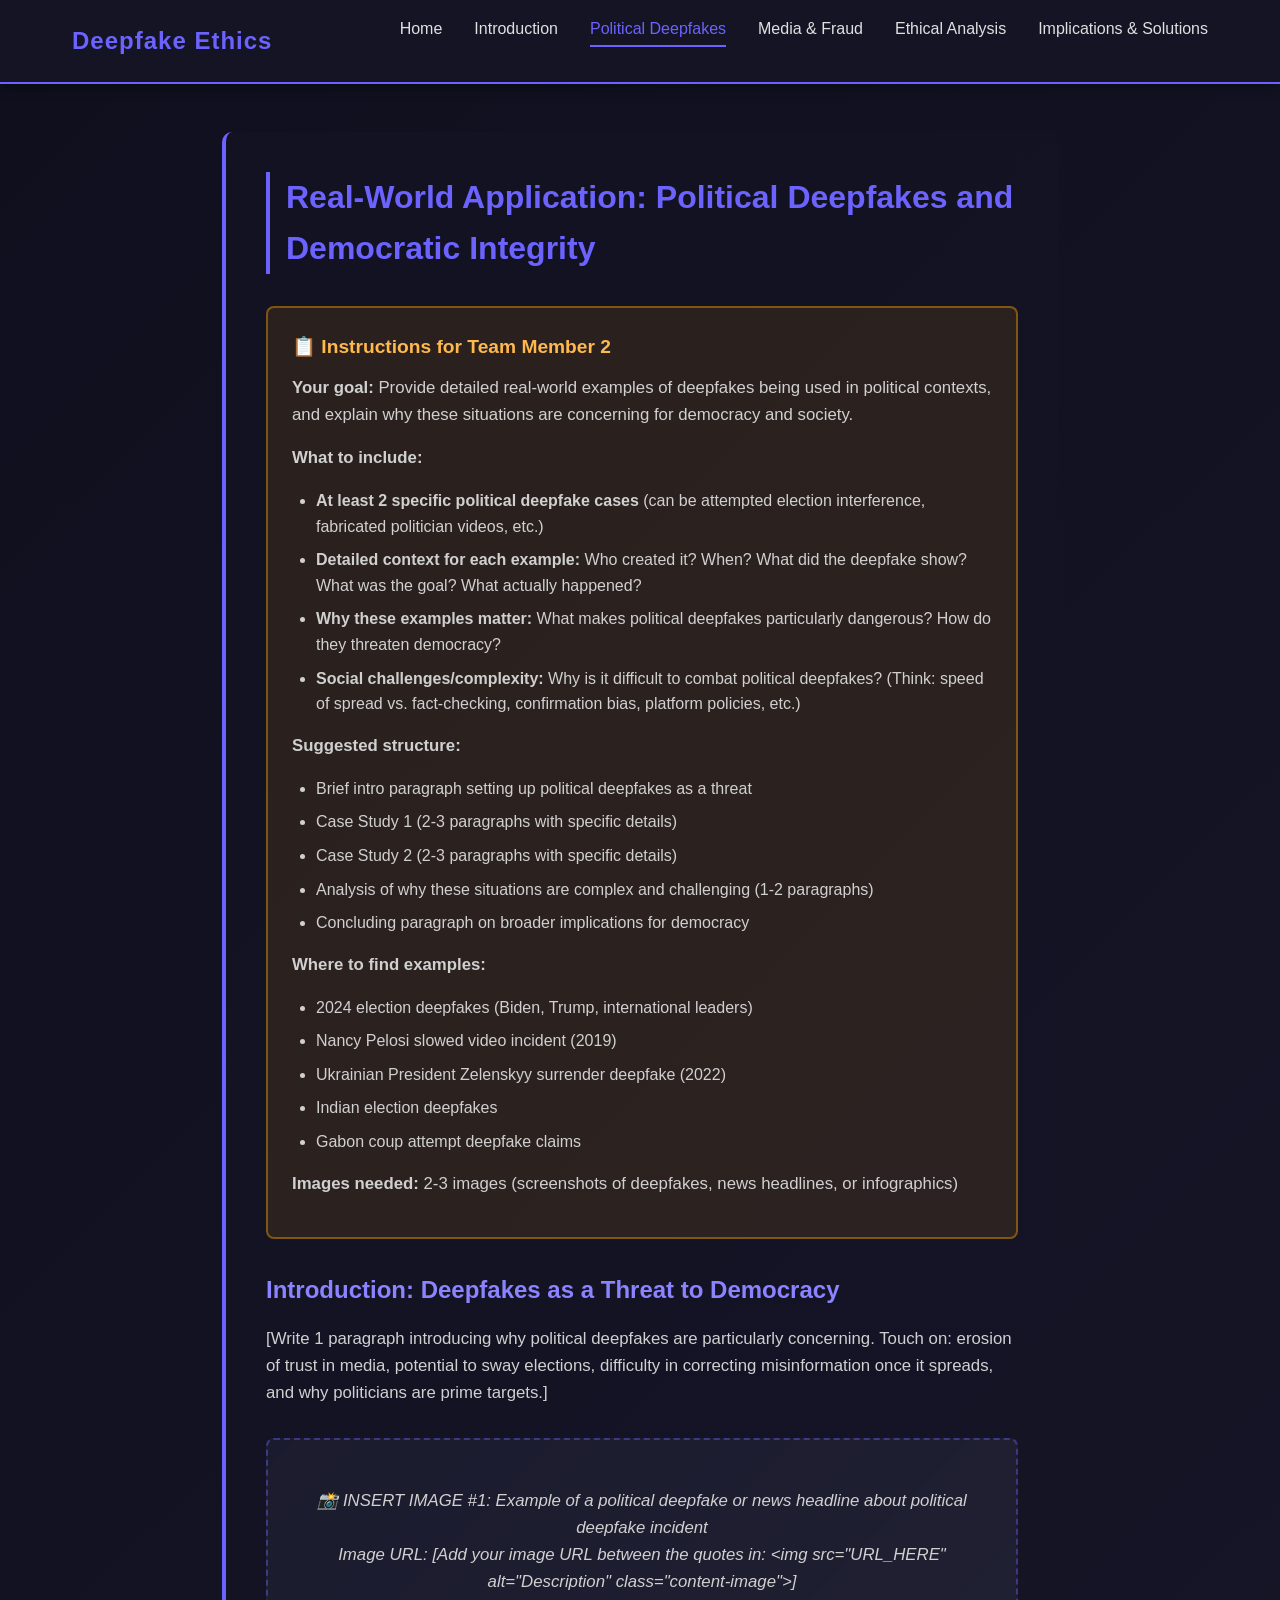
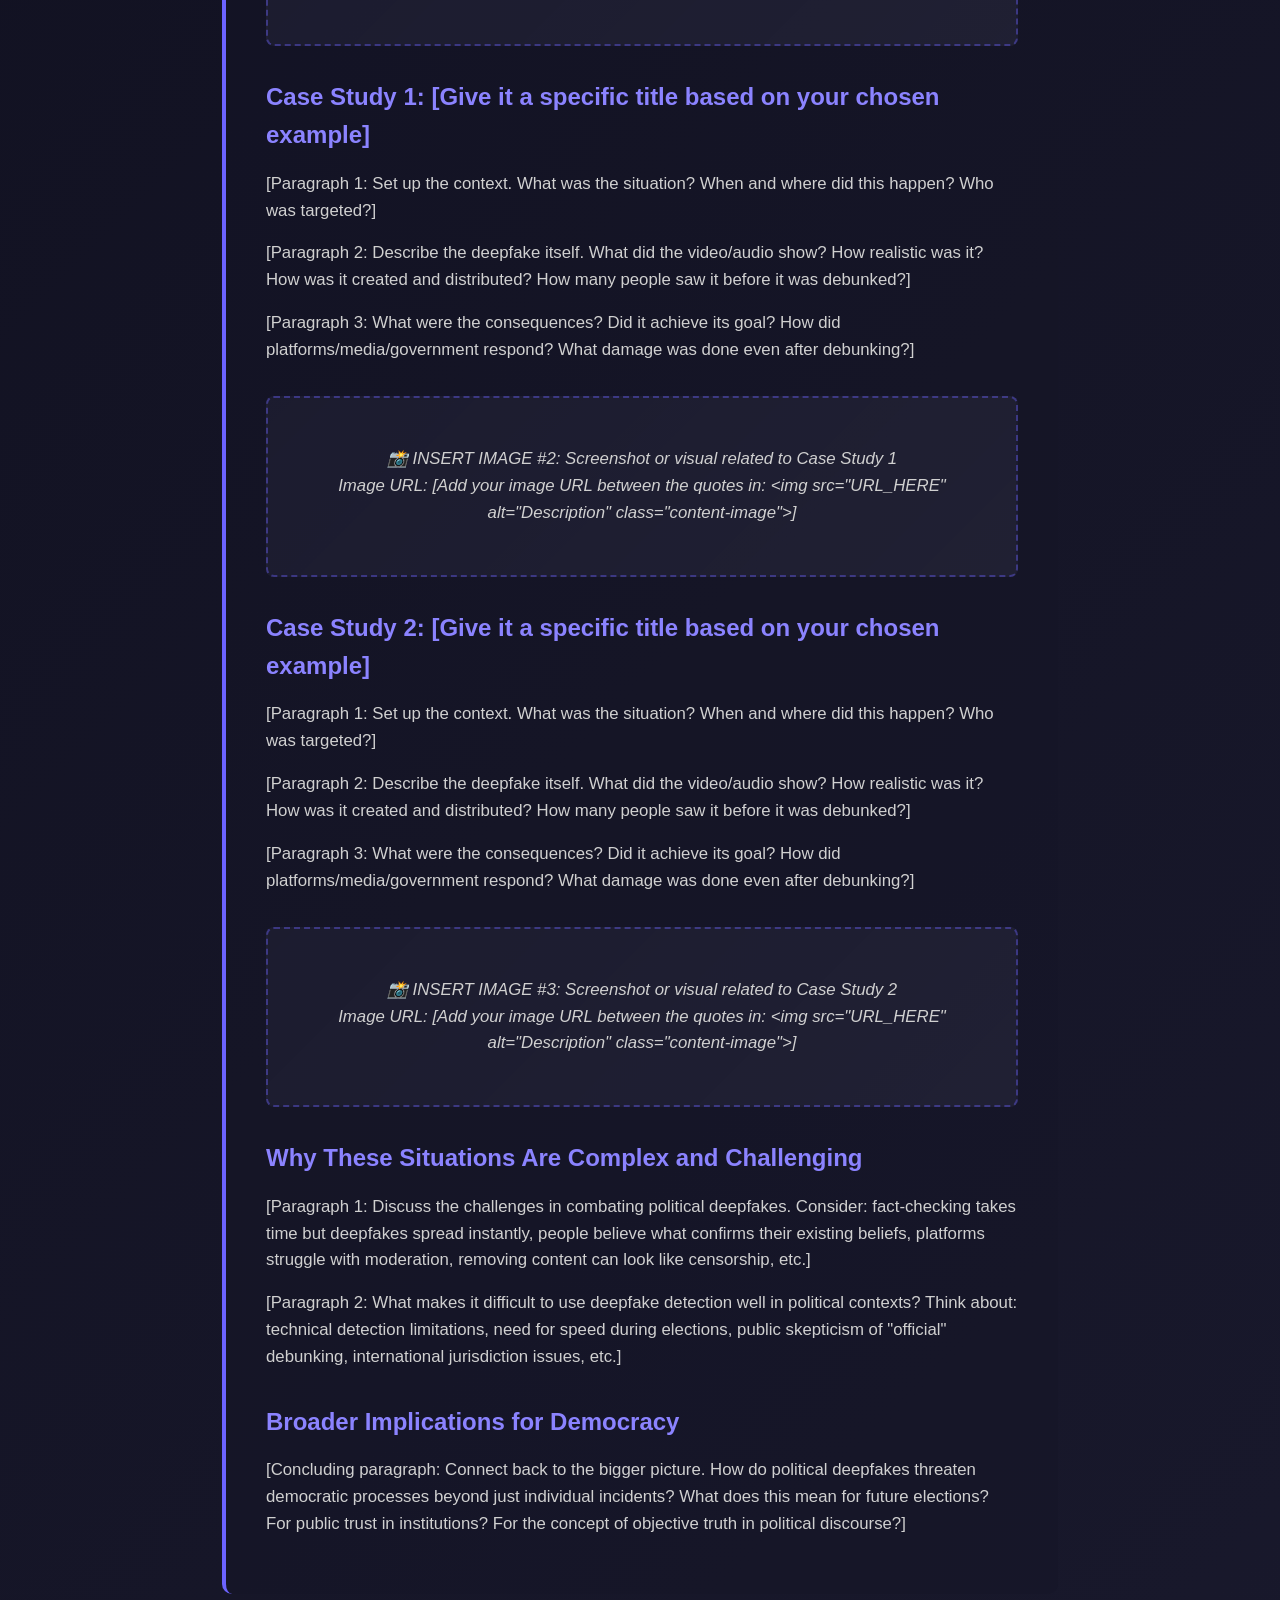
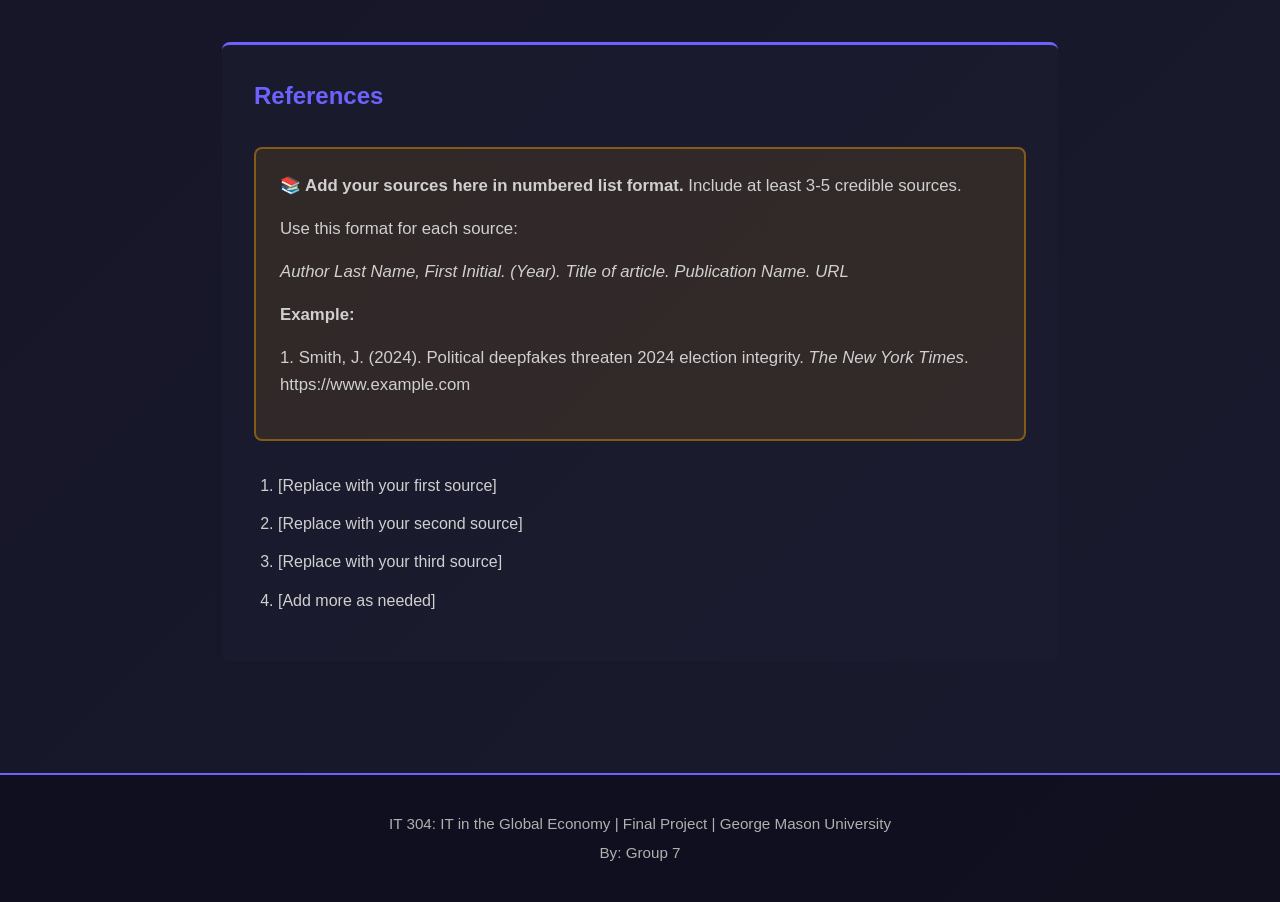
==== application1.html @ 901c4b95 "Add files via upload" ====
<!DOCTYPE html>
<html lang="en">
<head>
    <meta charset="UTF-8">
    <meta name="viewport" content="width=device-width, initial-scale=1.0">
    <title>Political Deepfakes & Democracy | IT 304 Final Project</title>
    <link rel="stylesheet" href="styles.css">
</head>
<body>
    <nav class="navbar">
        <div class="nav-container">
            <div class="nav-logo">Deepfake Ethics</div>
            <ul class="nav-menu">
                <li><a href="index.html">Home</a></li>
                <li><a href="introduction.html">Introduction</a></li>
                <li><a href="application1.html" class="active">Political Deepfakes</a></li>
                <li><a href="application2.html">Media & Fraud</a></li>
                <li><a href="ethics.html">Ethical Analysis</a></li>
                <li><a href="recommendations.html">Implications & Solutions</a></li>
            </ul>
        </div>
    </nav>

    <div class="content-container">
        <section class="content-section">
            <h2>Real-World Application: Political Deepfakes and Democratic Integrity</h2>
            
            <!-- INSTRUCTION BOX FOR TEAMMATE -->
            <div class="template-instructions">
                <h4>📋 Instructions for Team Member 2</h4>
                <p><strong>Your goal:</strong> Provide detailed real-world examples of deepfakes being used in political contexts, and explain why these situations are concerning for democracy and society.</p>
                
                <p><strong>What to include:</strong></p>
                <ul>
                    <li><strong>At least 2 specific political deepfake cases</strong> (can be attempted election interference, fabricated politician videos, etc.)</li>
                    <li><strong>Detailed context for each example:</strong> Who created it? When? What did the deepfake show? What was the goal? What actually happened?</li>
                    <li><strong>Why these examples matter:</strong> What makes political deepfakes particularly dangerous? How do they threaten democracy?</li>
                    <li><strong>Social challenges/complexity:</strong> Why is it difficult to combat political deepfakes? (Think: speed of spread vs. fact-checking, confirmation bias, platform policies, etc.)</li>
                </ul>
                
                <p><strong>Suggested structure:</strong></p>
                <ul>
                    <li>Brief intro paragraph setting up political deepfakes as a threat</li>
                    <li>Case Study 1 (2-3 paragraphs with specific details)</li>
                    <li>Case Study 2 (2-3 paragraphs with specific details)</li>
                    <li>Analysis of why these situations are complex and challenging (1-2 paragraphs)</li>
                    <li>Concluding paragraph on broader implications for democracy</li>
                </ul>
                
                <p><strong>Where to find examples:</strong></p>
                <ul>
                    <li>2024 election deepfakes (Biden, Trump, international leaders)</li>
                    <li>Nancy Pelosi slowed video incident (2019)</li>
                    <li>Ukrainian President Zelenskyy surrender deepfake (2022)</li>
                    <li>Indian election deepfakes</li>
                    <li>Gabon coup attempt deepfake claims</li>
                </ul>
                
                <p><strong>Images needed:</strong> 2-3 images (screenshots of deepfakes, news headlines, or infographics)</p>
            </div>

            <!-- TEMPLATE CONTENT STRUCTURE - REPLACE THIS SECTION -->
            <h3>Introduction: Deepfakes as a Threat to Democracy</h3>
            <p>[Write 1 paragraph introducing why political deepfakes are particularly concerning. Touch on: erosion of trust in media, potential to sway elections, difficulty in correcting misinformation once it spreads, and why politicians are prime targets.]</p>

            <!-- IMAGE PLACEHOLDER 1 -->
            <div class="image-placeholder">
                <p>📸 INSERT IMAGE #1: Example of a political deepfake or news headline about political deepfake incident</p>
                <p>Image URL: <em>[Add your image URL between the quotes in: &lt;img src="URL_HERE" alt="Description" class="content-image"&gt;]</em></p>
            </div>

            <h3>Case Study 1: [Give it a specific title based on your chosen example]</h3>
            <p>[Paragraph 1: Set up the context. What was the situation? When and where did this happen? Who was targeted?]</p>

            <p>[Paragraph 2: Describe the deepfake itself. What did the video/audio show? How realistic was it? How was it created and distributed? How many people saw it before it was debunked?]</p>

            <p>[Paragraph 3: What were the consequences? Did it achieve its goal? How did platforms/media/government respond? What damage was done even after debunking?]</p>

            <!-- IMAGE PLACEHOLDER 2 -->
            <div class="image-placeholder">
                <p>📸 INSERT IMAGE #2: Screenshot or visual related to Case Study 1</p>
                <p>Image URL: <em>[Add your image URL between the quotes in: &lt;img src="URL_HERE" alt="Description" class="content-image"&gt;]</em></p>
            </div>

            <h3>Case Study 2: [Give it a specific title based on your chosen example]</h3>
            <p>[Paragraph 1: Set up the context. What was the situation? When and where did this happen? Who was targeted?]</p>

            <p>[Paragraph 2: Describe the deepfake itself. What did the video/audio show? How realistic was it? How was it created and distributed? How many people saw it before it was debunked?]</p>

            <p>[Paragraph 3: What were the consequences? Did it achieve its goal? How did platforms/media/government respond? What damage was done even after debunking?]</p>

            <!-- IMAGE PLACEHOLDER 3 -->
            <div class="image-placeholder">
                <p>📸 INSERT IMAGE #3: Screenshot or visual related to Case Study 2</p>
                <p>Image URL: <em>[Add your image URL between the quotes in: &lt;img src="URL_HERE" alt="Description" class="content-image"&gt;]</em></p>
            </div>

            <h3>Why These Situations Are Complex and Challenging</h3>
            <p>[Paragraph 1: Discuss the challenges in combating political deepfakes. Consider: fact-checking takes time but deepfakes spread instantly, people believe what confirms their existing beliefs, platforms struggle with moderation, removing content can look like censorship, etc.]</p>

            <p>[Paragraph 2: What makes it difficult to use deepfake detection well in political contexts? Think about: technical detection limitations, need for speed during elections, public skepticism of "official" debunking, international jurisdiction issues, etc.]</p>

            <h3>Broader Implications for Democracy</h3>
            <p>[Concluding paragraph: Connect back to the bigger picture. How do political deepfakes threaten democratic processes beyond just individual incidents? What does this mean for future elections? For public trust in institutions? For the concept of objective truth in political discourse?]</p>

        </section>

        <!-- REFERENCES TEMPLATE -->
        <div class="references">
            <h3>References</h3>
            <div class="template-instructions">
                <p><strong>📚 Add your sources here in numbered list format.</strong> Include at least 3-5 credible sources.</p>
                <p>Use this format for each source:</p>
                <p><em>Author Last Name, First Initial. (Year). Title of article. Publication Name. URL</em></p>
                <p><strong>Example:</strong></p>
                <p>1. Smith, J. (2024). Political deepfakes threaten 2024 election integrity. <em>The New York Times</em>. https://www.example.com</p>
            </div>
            <ol>
                <li>[Replace with your first source]</li>
                <li>[Replace with your second source]</li>
                <li>[Replace with your third source]</li>
                <li>[Add more as needed]</li>
            </ol>
        </div>
    </div>

    <footer>
        <p>IT 304: IT in the Global Economy | Final Project | George Mason University</p>
        <p>By: Group 7</p>
    </footer>
</body>
</html>
---- styles.css ----
/* ===========================
   GLOBAL STYLES & RESET
   =========================== */

* {
    margin: 0;
    padding: 0;
    box-sizing: border-box;
}

body {
    font-family: 'Segoe UI', Tahoma, Geneva, Verdana, sans-serif;
    background: linear-gradient(135deg, #0f0f1e 0%, #1a1a2e 100%);
    color: #e0e0e0;
    line-height: 1.6;
    min-height: 100vh;
}

/* ===========================
   NAVIGATION BAR
   =========================== */

.navbar {
    background: rgba(22, 22, 38, 0.95);
    -webkit-backdrop-filter: blur(10px);
    backdrop-filter: blur(10px);
    padding: 1rem 0;
    position: sticky;
    top: 0;
    z-index: 1000;
    border-bottom: 2px solid #6c63ff;
    box-shadow: 0 4px 12px rgba(0, 0, 0, 0.3);
}

.nav-container {
    max-width: 1200px;
    margin: 0 auto;
    display: flex;
    justify-content: space-between;
    align-items: center;
    padding: 0 2rem;
}

.nav-logo {
    font-size: 1.5rem;
    font-weight: bold;
    color: #6c63ff;
    letter-spacing: 1px;
}

.nav-menu {
    display: flex;
    list-style: none;
    gap: 2rem;
}

.nav-menu a {
    color: #e0e0e0;
    text-decoration: none;
    font-weight: 500;
    transition: color 0.3s ease;
    padding: 0.5rem 0;
    border-bottom: 2px solid transparent;
}

.nav-menu a:hover,
.nav-menu a.active {
    color: #6c63ff;
    border-bottom: 2px solid #6c63ff;
}

/* ===========================
   HERO SECTION (Landing Page)
   =========================== */

.hero-section {
    background: linear-gradient(135deg, #1a1a2e 0%, #16213e 100%);
    padding: 6rem 2rem;
    text-align: center;
    border-bottom: 3px solid #6c63ff;
}

.hero-content h1 {
    font-size: 2.8rem;
    color: #ffffff;
    margin-bottom: 1rem;
    line-height: 1.2;
}

.hero-subtitle {
    font-size: 1.3rem;
    color: #b0b0b0;
    margin-bottom: 2rem;
}

.cta-button {
    display: inline-block;
    background: linear-gradient(135deg, #6c63ff 0%, #5848d4 100%);
    color: white;
    padding: 1rem 2.5rem;
    border-radius: 30px;
    text-decoration: none;
    font-weight: 600;
    font-size: 1.1rem;
    transition: transform 0.3s ease, box-shadow 0.3s ease;
    box-shadow: 0 4px 15px rgba(108, 99, 255, 0.4);
}

.cta-button:hover {
    transform: translateY(-3px);
    box-shadow: 0 6px 20px rgba(108, 99, 255, 0.6);
}

/* ===========================
   CONTAINER & SECTIONS
   =========================== */

.container {
    max-width: 1200px;
    margin: 0 auto;
    padding: 3rem 2rem;
}

.content-container {
    max-width: 900px;
    margin: 0 auto;
    padding: 3rem 2rem;
}

section {
    margin-bottom: 3rem;
}

h2 {
    font-size: 2rem;
    color: #6c63ff;
    margin-bottom: 1.5rem;
    border-left: 4px solid #6c63ff;
    padding-left: 1rem;
}

h3 {
    font-size: 1.5rem;
    color: #8b83ff;
    margin-top: 2rem;
    margin-bottom: 1rem;
}

h4 {
    font-size: 1.2rem;
    color: #a09dff;
    margin-top: 1.5rem;
    margin-bottom: 0.8rem;
}

p {
    margin-bottom: 1rem;
    color: #d0d0d0;
    font-size: 1.05rem;
}

/* ===========================
   TEAM SECTION
   =========================== */

.team-section {
    background: rgba(22, 22, 38, 0.5);
    padding: 3rem;
    border-radius: 12px;
    margin-top: 3rem;
}

.team-grid {
    display: grid;
    grid-template-columns: repeat(auto-fit, minmax(250px, 1fr));
    gap: 2rem;
    margin-top: 2rem;
}

.team-member {
    background: rgba(30, 30, 50, 0.6);
    padding: 2rem;
    border-radius: 10px;
    text-align: center;
    border: 1px solid rgba(108, 99, 255, 0.2);
    transition: transform 0.3s ease, border-color 0.3s ease;
}

.team-member:hover {
    transform: translateY(-5px);
    border-color: rgba(108, 99, 255, 0.6);
}

.member-icon {
    font-size: 3rem;
    margin-bottom: 1rem;
}

.member-role {
    color: #6c63ff;
    font-weight: 600;
    margin: 0.5rem 0;
}

.member-bio {
    font-size: 0.95rem;
    color: #b0b0b0;
}

/* ===========================
   NAVIGATION CARDS
   =========================== */

.navigation-section {
    margin-top: 4rem;
}

.nav-cards {
    display: grid;
    grid-template-columns: repeat(auto-fit, minmax(280px, 1fr));
    gap: 1.5rem;
    margin-top: 2rem;
}

.nav-card {
    background: linear-gradient(135deg, rgba(30, 30, 50, 0.8) 0%, rgba(40, 40, 65, 0.6) 100%);
    padding: 2rem;
    border-radius: 12px;
    text-decoration: none;
    color: inherit;
    border: 2px solid rgba(108, 99, 255, 0.3);
    transition: all 0.3s ease;
    display: block;
}

.nav-card:hover {
    transform: translateY(-5px);
    border-color: #6c63ff;
    box-shadow: 0 8px 25px rgba(108, 99, 255, 0.3);
}

.card-number {
    font-size: 2.5rem;
    font-weight: bold;
    color: rgba(108, 99, 255, 0.4);
    margin-bottom: 0.5rem;
}

.nav-card h3 {
    color: #ffffff;
    margin-top: 0.5rem;
    margin-bottom: 0.8rem;
}

.nav-card p {
    font-size: 0.95rem;
    color: #b0b0b0;
}

/* ===========================
   CONTENT SECTIONS
   =========================== */

.content-section {
    background: rgba(22, 22, 38, 0.4);
    padding: 2.5rem;
    border-radius: 10px;
    margin-bottom: 2rem;
    border-left: 4px solid #6c63ff;
}

.intro-box {
    background: linear-gradient(135deg, rgba(108, 99, 255, 0.15) 0%, rgba(88, 72, 212, 0.1) 100%);
    border: 1px solid rgba(108, 99, 255, 0.3);
    padding: 1.5rem;
    border-radius: 8px;
    margin: 1.5rem 0;
}

.highlight-box {
    background: rgba(108, 99, 255, 0.1);
    border-left: 4px solid #6c63ff;
    padding: 1.2rem;
    margin: 1.5rem 0;
    border-radius: 4px;
}

.image-placeholder {
    background: linear-gradient(135deg, rgba(30, 30, 50, 0.8) 0%, rgba(40, 40, 60, 0.6) 100%);
    border: 2px dashed rgba(108, 99, 255, 0.4);
    padding: 3rem 2rem;
    text-align: center;
    border-radius: 8px;
    margin: 2rem 0;
    color: #8b83ff;
}

.image-placeholder p {
    margin: 0;
    font-style: italic;
}

/* For actual images when added */
.content-image {
    width: 100%;
    max-width: 700px;
    height: auto;
    border-radius: 8px;
    margin: 2rem 0;
    box-shadow: 0 4px 15px rgba(0, 0, 0, 0.5);
    border: 2px solid rgba(108, 99, 255, 0.2);
}

/* ===========================
   TEMPLATE INSTRUCTIONS
   =========================== */

.template-instructions {
    background: rgba(255, 165, 0, 0.1);
    border: 2px solid rgba(255, 165, 0, 0.4);
    padding: 1.5rem;
    border-radius: 8px;
    margin: 2rem 0;
}

.template-instructions h4 {
    color: #ffb84d;
    margin-top: 0;
}

.template-instructions ul {
    margin-left: 1.5rem;
    color: #ffd699;
}

.template-instructions li {
    margin-bottom: 0.5rem;
}

/* ===========================
   REFERENCES SECTION
   =========================== */

.references {
    background: rgba(30, 30, 50, 0.5);
    padding: 2rem;
    border-radius: 8px;
    margin-top: 3rem;
    border-top: 3px solid #6c63ff;
}

.references h3 {
    color: #6c63ff;
    margin-top: 0;
}

.references ol {
    margin-left: 1.5rem;
    color: #c0c0c0;
}

.references li {
    margin-bottom: 0.8rem;
    line-height: 1.6;
}

.references a {
    color: #8b83ff;
    text-decoration: none;
    transition: color 0.3s ease;
}

.references a:hover {
    color: #6c63ff;
    text-decoration: underline;
}

/* ===========================
   LISTS
   =========================== */

ul, ol {
    margin-left: 2rem;
    margin-bottom: 1rem;
}

li {
    margin-bottom: 0.5rem;
    color: #d0d0d0;
}

/* ===========================
   FOOTER
   =========================== */

footer {
    background: rgba(15, 15, 30, 0.9);
    text-align: center;
    padding: 2rem;
    margin-top: 4rem;
    border-top: 2px solid #6c63ff;
}

footer p {
    margin: 0.3rem 0;
    color: #b0b0b0;
    font-size: 0.95rem;
}

/* ===========================
   RESPONSIVE DESIGN
   =========================== */

@media (max-width: 768px) {
    .nav-menu {
        flex-direction: column;
        gap: 1rem;
    }
    
    .nav-container {
        flex-direction: column;
        gap: 1rem;
    }
    
    .hero-content h1 {
        font-size: 2rem;
    }
    
    .hero-subtitle {
        font-size: 1.1rem;
    }
    
    .team-grid,
    .nav-cards {
        grid-template-columns: 1fr;
    }
    
    .container,
    .content-container {
        padding: 2rem 1rem;
    }
}
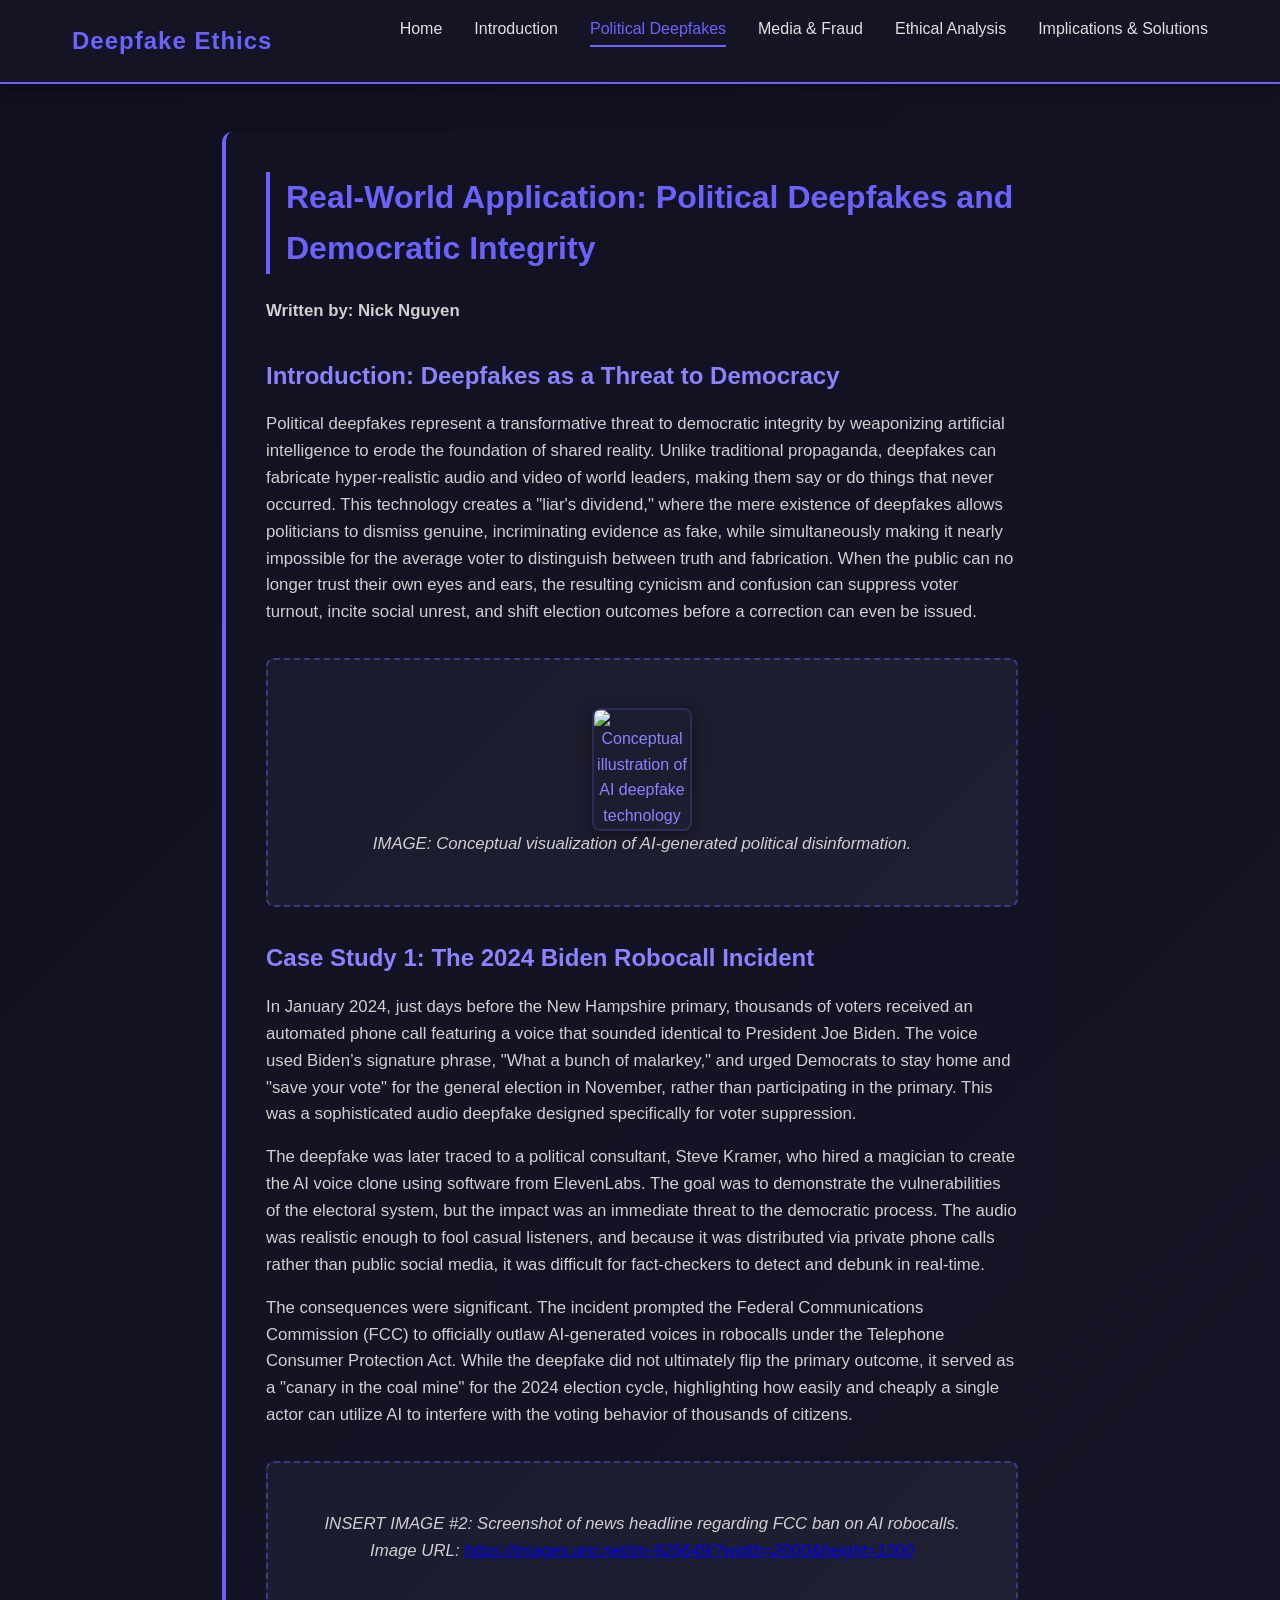
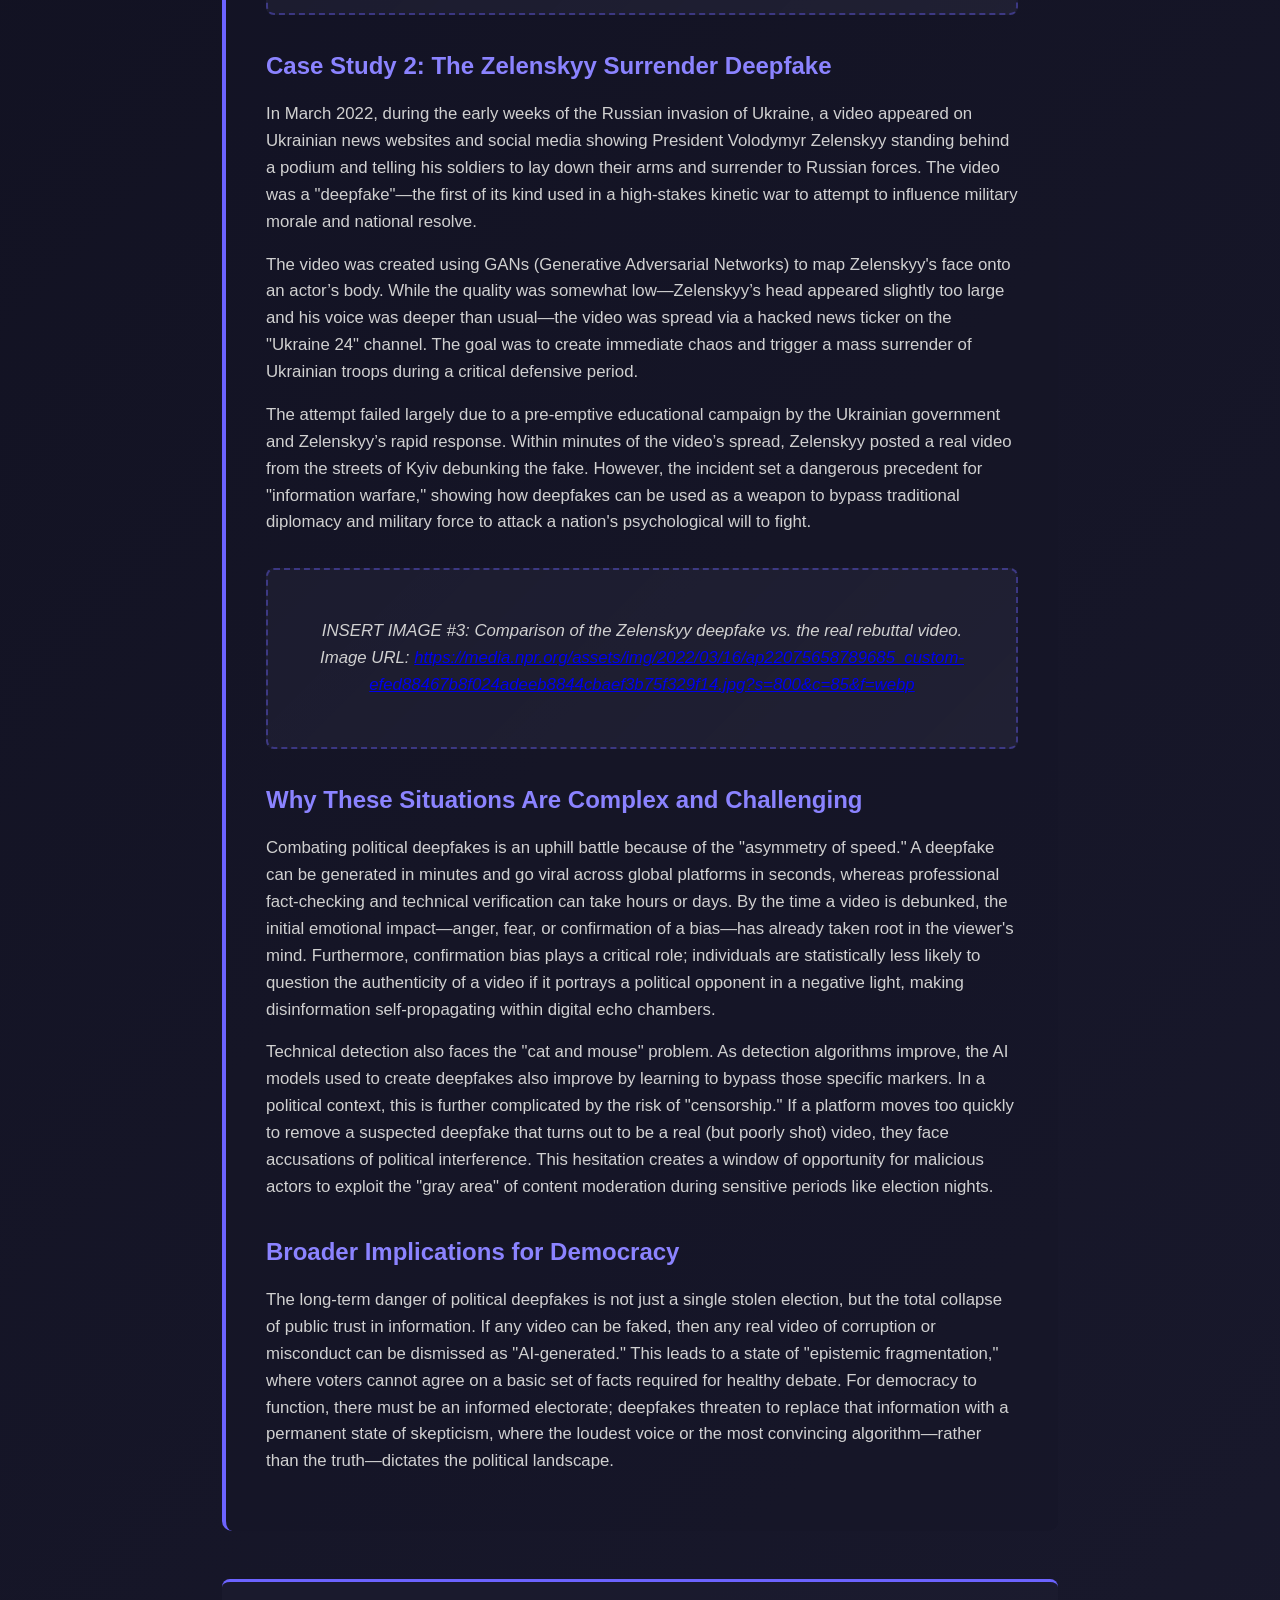
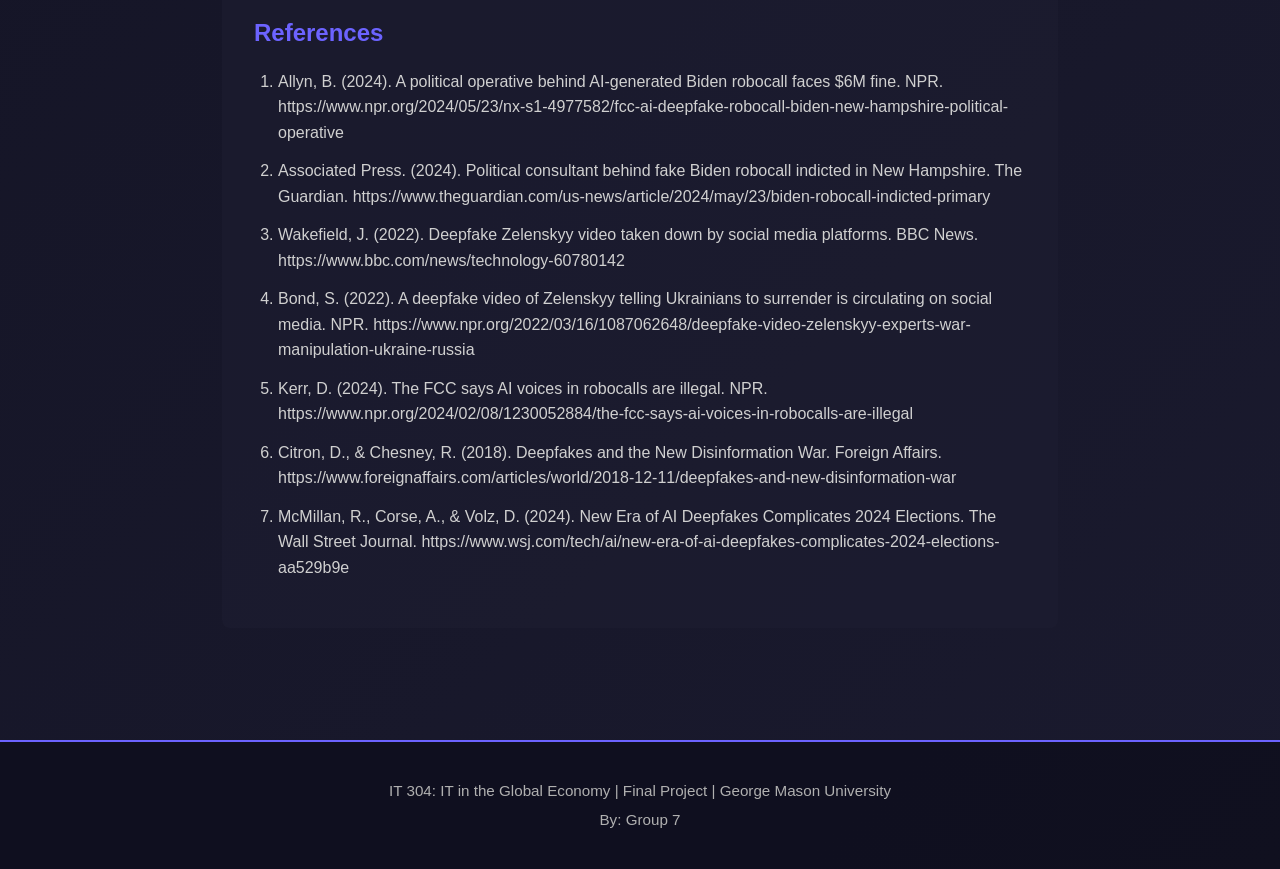
==== commit 5098d23d: "Fix image URLs and sources in application1.html Updated image sources and URLs for better accuracy." ====
--- a/application1.html
+++ b/application1.html
@@ -24,102 +24,60 @@
     <div class="content-container">
         <section class="content-section">
             <h2>Real-World Application: Political Deepfakes and Democratic Integrity</h2>
-            
-            <!-- INSTRUCTION BOX FOR TEAMMATE -->
-            <div class="template-instructions">
-                <h4>📋 Instructions for Team Member 2</h4>
-                <p><strong>Your goal:</strong> Provide detailed real-world examples of deepfakes being used in political contexts, and explain why these situations are concerning for democracy and society.</p>
-                
-                <p><strong>What to include:</strong></p>
-                <ul>
-                    <li><strong>At least 2 specific political deepfake cases</strong> (can be attempted election interference, fabricated politician videos, etc.)</li>
-                    <li><strong>Detailed context for each example:</strong> Who created it? When? What did the deepfake show? What was the goal? What actually happened?</li>
-                    <li><strong>Why these examples matter:</strong> What makes political deepfakes particularly dangerous? How do they threaten democracy?</li>
-                    <li><strong>Social challenges/complexity:</strong> Why is it difficult to combat political deepfakes? (Think: speed of spread vs. fact-checking, confirmation bias, platform policies, etc.)</li>
-                </ul>
-                
-                <p><strong>Suggested structure:</strong></p>
-                <ul>
-                    <li>Brief intro paragraph setting up political deepfakes as a threat</li>
-                    <li>Case Study 1 (2-3 paragraphs with specific details)</li>
-                    <li>Case Study 2 (2-3 paragraphs with specific details)</li>
-                    <li>Analysis of why these situations are complex and challenging (1-2 paragraphs)</li>
-                    <li>Concluding paragraph on broader implications for democracy</li>
-                </ul>
-                
-                <p><strong>Where to find examples:</strong></p>
-                <ul>
-                    <li>2024 election deepfakes (Biden, Trump, international leaders)</li>
-                    <li>Nancy Pelosi slowed video incident (2019)</li>
-                    <li>Ukrainian President Zelenskyy surrender deepfake (2022)</li>
-                    <li>Indian election deepfakes</li>
-                    <li>Gabon coup attempt deepfake claims</li>
-                </ul>
-                
-                <p><strong>Images needed:</strong> 2-3 images (screenshots of deepfakes, news headlines, or infographics)</p>
+            <p style="margin-bottom: 20px;"><strong>Written by: Nick Nguyen</strong></p>
+
+            <h3>Introduction: Deepfakes as a Threat to Democracy</h3>
+            <p>Political deepfakes represent a transformative threat to democratic integrity by weaponizing artificial intelligence to erode the foundation of shared reality. Unlike traditional propaganda, deepfakes can fabricate hyper-realistic audio and video of world leaders, making them say or do things that never occurred. This technology creates a "liar's dividend," where the mere existence of deepfakes allows politicians to dismiss genuine, incriminating evidence as fake, while simultaneously making it nearly impossible for the average voter to distinguish between truth and fabrication. When the public can no longer trust their own eyes and ears, the resulting cynicism and confusion can suppress voter turnout, incite social unrest, and shift election outcomes before a correction can even be issued.</p>
+
+            <div class="image-placeholder">
+                <img src="https://media.istockphoto.com/id/2187770815/vector/victim-of-deepfake-technology-vector-illustration.jpg" alt="Conceptual illustration of AI deepfake technology" class="content-image" style="width:100px; display:block; margin:auto;">
+                <p> IMAGE: Conceptual visualization of AI-generated political disinformation.</p>
             </div>
 
-            <!-- TEMPLATE CONTENT STRUCTURE - REPLACE THIS SECTION -->
-            <h3>Introduction: Deepfakes as a Threat to Democracy</h3>
-            <p>[Write 1 paragraph introducing why political deepfakes are particularly concerning. Touch on: erosion of trust in media, potential to sway elections, difficulty in correcting misinformation once it spreads, and why politicians are prime targets.]</p>
+            <h3>Case Study 1: The 2024 Biden Robocall Incident</h3>
+            <p>In January 2024, just days before the New Hampshire primary, thousands of voters received an automated phone call featuring a voice that sounded identical to President Joe Biden. The voice used Biden’s signature phrase, "What a bunch of malarkey," and urged Democrats to stay home and "save your vote" for the general election in November, rather than participating in the primary. This was a sophisticated audio deepfake designed specifically for voter suppression.</p>
 
-            <!-- IMAGE PLACEHOLDER 1 -->
+            <p>The deepfake was later traced to a political consultant, Steve Kramer, who hired a magician to create the AI voice clone using software from ElevenLabs. The goal was to demonstrate the vulnerabilities of the electoral system, but the impact was an immediate threat to the democratic process. The audio was realistic enough to fool casual listeners, and because it was distributed via private phone calls rather than public social media, it was difficult for fact-checkers to detect and debunk in real-time.</p>
+
+            <p>The consequences were significant. The incident prompted the Federal Communications Commission (FCC) to officially outlaw AI-generated voices in robocalls under the Telephone Consumer Protection Act. While the deepfake did not ultimately flip the primary outcome, it served as a "canary in the coal mine" for the 2024 election cycle, highlighting how easily and cheaply a single actor can utilize AI to interfere with the voting behavior of thousands of citizens.</p>
+
             <div class="image-placeholder">
-                <p>📸 INSERT IMAGE #1: Example of a political deepfake or news headline about political deepfake incident</p>
-                <p>Image URL: <em>[Add your image URL between the quotes in: &lt;img src="URL_HERE" alt="Description" class="content-image"&gt;]</em></p>
+                <p> INSERT IMAGE #2: Screenshot of news headline regarding FCC ban on AI robocalls.</p>
+                <p>Image URL: <a href="https://images.wsj.net/im-925649/?width=2000&height=1000">https://images.wsj.net/im-925649/?width=2000&height=1000</a></p>
             </div>
 
-            <h3>Case Study 1: [Give it a specific title based on your chosen example]</h3>
-            <p>[Paragraph 1: Set up the context. What was the situation? When and where did this happen? Who was targeted?]</p>
+            <h3>Case Study 2: The Zelenskyy Surrender Deepfake</h3>
+            <p>In March 2022, during the early weeks of the Russian invasion of Ukraine, a video appeared on Ukrainian news websites and social media showing President Volodymyr Zelenskyy standing behind a podium and telling his soldiers to lay down their arms and surrender to Russian forces. The video was a "deepfake"—the first of its kind used in a high-stakes kinetic war to attempt to influence military morale and national resolve.</p>
 
-            <p>[Paragraph 2: Describe the deepfake itself. What did the video/audio show? How realistic was it? How was it created and distributed? How many people saw it before it was debunked?]</p>
+            <p>The video was created using GANs (Generative Adversarial Networks) to map Zelenskyy's face onto an actor’s body. While the quality was somewhat low—Zelenskyy’s head appeared slightly too large and his voice was deeper than usual—the video was spread via a hacked news ticker on the "Ukraine 24" channel. The goal was to create immediate chaos and trigger a mass surrender of Ukrainian troops during a critical defensive period.</p>
 
-            <p>[Paragraph 3: What were the consequences? Did it achieve its goal? How did platforms/media/government respond? What damage was done even after debunking?]</p>
+            <p>The attempt failed largely due to a pre-emptive educational campaign by the Ukrainian government and Zelenskyy’s rapid response. Within minutes of the video’s spread, Zelenskyy posted a real video from the streets of Kyiv debunking the fake. However, the incident set a dangerous precedent for "information warfare," showing how deepfakes can be used as a weapon to bypass traditional diplomacy and military force to attack a nation's psychological will to fight.</p>
 
-            <!-- IMAGE PLACEHOLDER 2 -->
             <div class="image-placeholder">
-                <p>📸 INSERT IMAGE #2: Screenshot or visual related to Case Study 1</p>
-                <p>Image URL: <em>[Add your image URL between the quotes in: &lt;img src="URL_HERE" alt="Description" class="content-image"&gt;]</em></p>
-            </div>
-
-            <h3>Case Study 2: [Give it a specific title based on your chosen example]</h3>
-            <p>[Paragraph 1: Set up the context. What was the situation? When and where did this happen? Who was targeted?]</p>
-
-            <p>[Paragraph 2: Describe the deepfake itself. What did the video/audio show? How realistic was it? How was it created and distributed? How many people saw it before it was debunked?]</p>
-
-            <p>[Paragraph 3: What were the consequences? Did it achieve its goal? How did platforms/media/government respond? What damage was done even after debunking?]</p>
-
-            <!-- IMAGE PLACEHOLDER 3 -->
-            <div class="image-placeholder">
-                <p>📸 INSERT IMAGE #3: Screenshot or visual related to Case Study 2</p>
-                <p>Image URL: <em>[Add your image URL between the quotes in: &lt;img src="URL_HERE" alt="Description" class="content-image"&gt;]</em></p>
+                <p> INSERT IMAGE #3: Comparison of the Zelenskyy deepfake vs. the real rebuttal video.</p>
+                <p>Image URL: <a href="https://media.npr.org/assets/img/2022/03/16/ap22075658789685_custom-efed88467b8f024adeeb8844cbaef3b75f329f14.jpg?s=800&c=85&f=webp">https://media.npr.org/assets/img/2022/03/16/ap22075658789685_custom-efed88467b8f024adeeb8844cbaef3b75f329f14.jpg?s=800&c=85&f=webp</a></p>
             </div>
 
             <h3>Why These Situations Are Complex and Challenging</h3>
-            <p>[Paragraph 1: Discuss the challenges in combating political deepfakes. Consider: fact-checking takes time but deepfakes spread instantly, people believe what confirms their existing beliefs, platforms struggle with moderation, removing content can look like censorship, etc.]</p>
+            <p>Combating political deepfakes is an uphill battle because of the "asymmetry of speed." A deepfake can be generated in minutes and go viral across global platforms in seconds, whereas professional fact-checking and technical verification can take hours or days. By the time a video is debunked, the initial emotional impact—anger, fear, or confirmation of a bias—has already taken root in the viewer's mind. Furthermore, confirmation bias plays a critical role; individuals are statistically less likely to question the authenticity of a video if it portrays a political opponent in a negative light, making disinformation self-propagating within digital echo chambers.</p>
 
-            <p>[Paragraph 2: What makes it difficult to use deepfake detection well in political contexts? Think about: technical detection limitations, need for speed during elections, public skepticism of "official" debunking, international jurisdiction issues, etc.]</p>
+            <p>Technical detection also faces the "cat and mouse" problem. As detection algorithms improve, the AI models used to create deepfakes also improve by learning to bypass those specific markers. In a political context, this is further complicated by the risk of "censorship." If a platform moves too quickly to remove a suspected deepfake that turns out to be a real (but poorly shot) video, they face accusations of political interference. This hesitation creates a window of opportunity for malicious actors to exploit the "gray area" of content moderation during sensitive periods like election nights.</p>
 
             <h3>Broader Implications for Democracy</h3>
-            <p>[Concluding paragraph: Connect back to the bigger picture. How do political deepfakes threaten democratic processes beyond just individual incidents? What does this mean for future elections? For public trust in institutions? For the concept of objective truth in political discourse?]</p>
+            <p>The long-term danger of political deepfakes is not just a single stolen election, but the total collapse of public trust in information. If any video can be faked, then any real video of corruption or misconduct can be dismissed as "AI-generated." This leads to a state of "epistemic fragmentation," where voters cannot agree on a basic set of facts required for healthy debate. For democracy to function, there must be an informed electorate; deepfakes threaten to replace that information with a permanent state of skepticism, where the loudest voice or the most convincing algorithm—rather than the truth—dictates the political landscape.</p>
 
         </section>
 
-        <!-- REFERENCES TEMPLATE -->
         <div class="references">
             <h3>References</h3>
-            <div class="template-instructions">
-                <p><strong>📚 Add your sources here in numbered list format.</strong> Include at least 3-5 credible sources.</p>
-                <p>Use this format for each source:</p>
-                <p><em>Author Last Name, First Initial. (Year). Title of article. Publication Name. URL</em></p>
-                <p><strong>Example:</strong></p>
-                <p>1. Smith, J. (2024). Political deepfakes threaten 2024 election integrity. <em>The New York Times</em>. https://www.example.com</p>
-            </div>
             <ol>
-                <li>[Replace with your first source]</li>
-                <li>[Replace with your second source]</li>
-                <li>[Replace with your third source]</li>
-                <li>[Add more as needed]</li>
+                <li>Allyn, B. (2024). A political operative behind AI-generated Biden robocall faces $6M fine. NPR. https://www.npr.org/2024/05/23/nx-s1-4977582/fcc-ai-deepfake-robocall-biden-new-hampshire-political-operative</li>
+                <li>Associated Press. (2024). Political consultant behind fake Biden robocall indicted in New Hampshire. The Guardian. https://www.theguardian.com/us-news/article/2024/may/23/biden-robocall-indicted-primary</li>
+                <li>Wakefield, J. (2022). Deepfake Zelenskyy video taken down by social media platforms. BBC News. https://www.bbc.com/news/technology-60780142</li>
+                <li>Bond, S. (2022). A deepfake video of Zelenskyy telling Ukrainians to surrender is circulating on social media. NPR. https://www.npr.org/2022/03/16/1087062648/deepfake-video-zelenskyy-experts-war-manipulation-ukraine-russia</li>
+                <li>Kerr, D. (2024). The FCC says AI voices in robocalls are illegal. NPR. https://www.npr.org/2024/02/08/1230052884/the-fcc-says-ai-voices-in-robocalls-are-illegal</li>
+                <li>Citron, D., & Chesney, R. (2018). Deepfakes and the New Disinformation War. Foreign Affairs. https://www.foreignaffairs.com/articles/world/2018-12-11/deepfakes-and-new-disinformation-war</li>
+                <li>McMillan, R., Corse, A., & Volz, D. (2024). New Era of AI Deepfakes Complicates 2024 Elections. The Wall Street Journal. https://www.wsj.com/tech/ai/new-era-of-ai-deepfakes-complicates-2024-elections-aa529b9e</li>
             </ol>
         </div>
     </div>
@@ -129,4 +87,4 @@
         <p>By: Group 7</p>
     </footer>
 </body>
-</html>+</html>
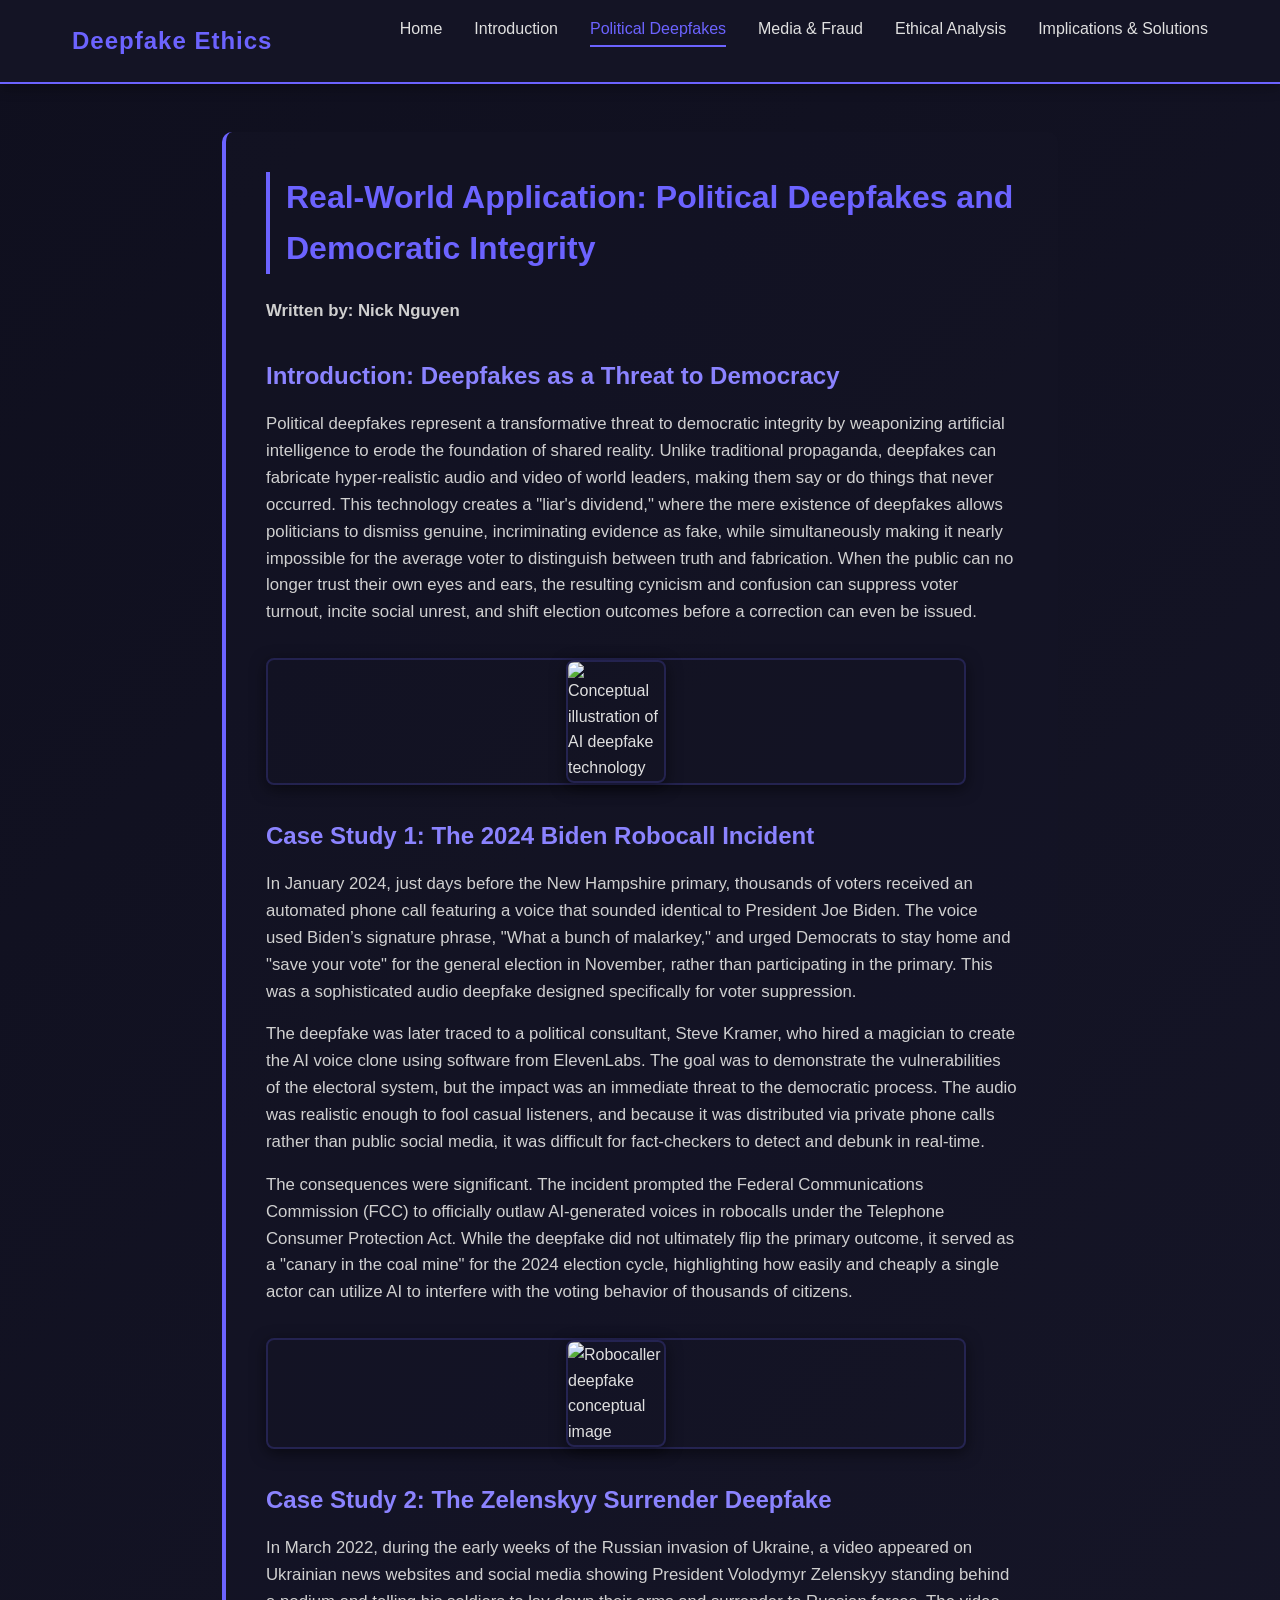
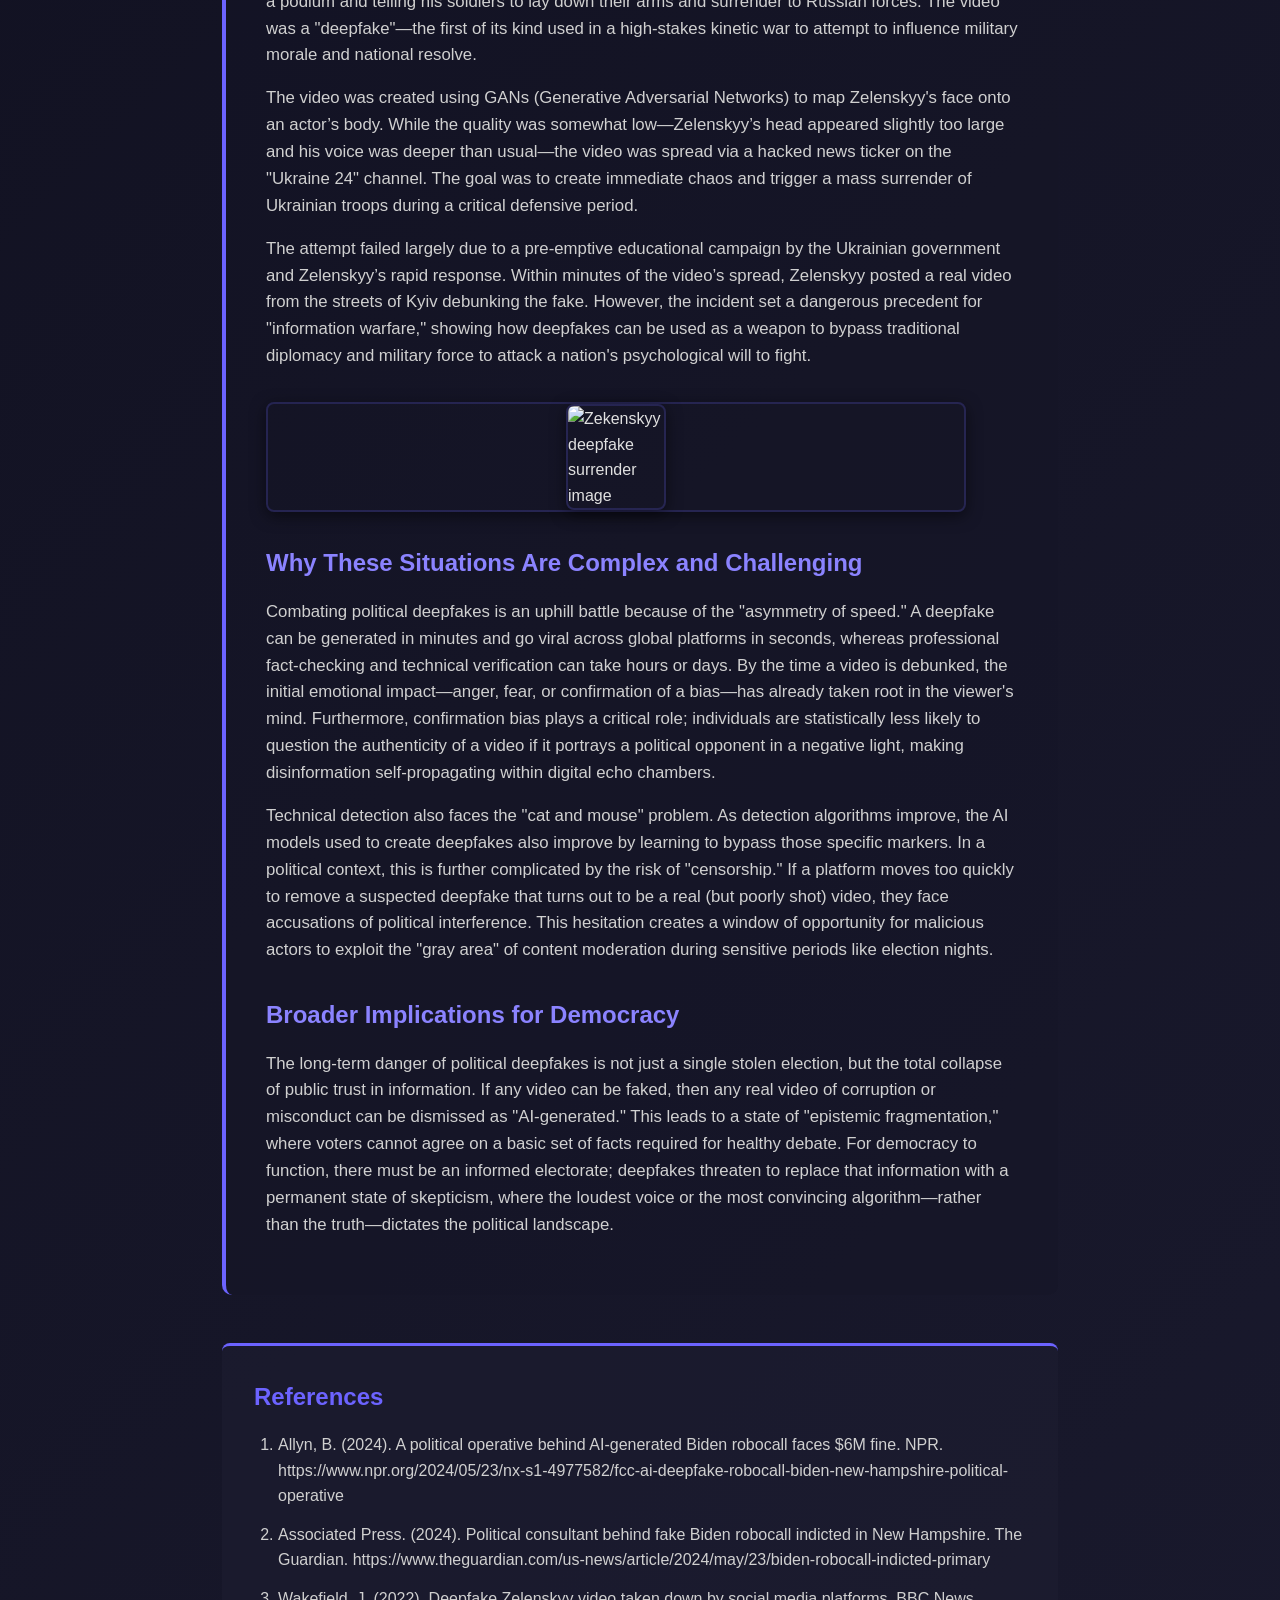
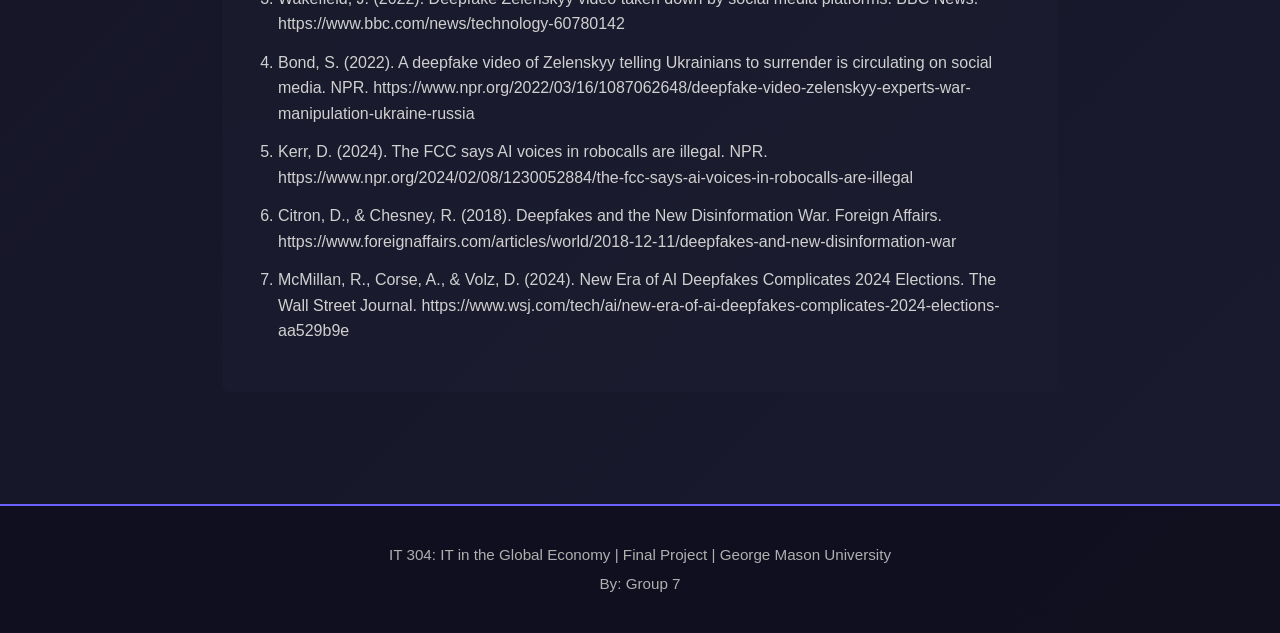
==== commit 83be0a8d: "Refactor image placeholders to content-image class Updated image placeholders to content-image class" ====
--- a/application1.html
+++ b/application1.html
@@ -22,16 +22,15 @@
     </nav>
 
     <div class="content-container">
-        <section class="content-section">
+        <section class="content-section"> 
             <h2>Real-World Application: Political Deepfakes and Democratic Integrity</h2>
             <p style="margin-bottom: 20px;"><strong>Written by: Nick Nguyen</strong></p>
 
             <h3>Introduction: Deepfakes as a Threat to Democracy</h3>
             <p>Political deepfakes represent a transformative threat to democratic integrity by weaponizing artificial intelligence to erode the foundation of shared reality. Unlike traditional propaganda, deepfakes can fabricate hyper-realistic audio and video of world leaders, making them say or do things that never occurred. This technology creates a "liar's dividend," where the mere existence of deepfakes allows politicians to dismiss genuine, incriminating evidence as fake, while simultaneously making it nearly impossible for the average voter to distinguish between truth and fabrication. When the public can no longer trust their own eyes and ears, the resulting cynicism and confusion can suppress voter turnout, incite social unrest, and shift election outcomes before a correction can even be issued.</p>
 
-            <div class="image-placeholder">
+            <div class="content-image">
                 <img src="https://media.istockphoto.com/id/2187770815/vector/victim-of-deepfake-technology-vector-illustration.jpg" alt="Conceptual illustration of AI deepfake technology" class="content-image" style="width:100px; display:block; margin:auto;">
-                <p> IMAGE: Conceptual visualization of AI-generated political disinformation.</p>
             </div>
 
             <h3>Case Study 1: The 2024 Biden Robocall Incident</h3>
@@ -41,9 +40,8 @@
 
             <p>The consequences were significant. The incident prompted the Federal Communications Commission (FCC) to officially outlaw AI-generated voices in robocalls under the Telephone Consumer Protection Act. While the deepfake did not ultimately flip the primary outcome, it served as a "canary in the coal mine" for the 2024 election cycle, highlighting how easily and cheaply a single actor can utilize AI to interfere with the voting behavior of thousands of citizens.</p>
 
-            <div class="image-placeholder">
-                <p> INSERT IMAGE #2: Screenshot of news headline regarding FCC ban on AI robocalls.</p>
-                <p>Image URL: <a href="https://images.wsj.net/im-925649/?width=2000&height=1000">https://images.wsj.net/im-925649/?width=2000&height=1000</a></p>
+            <div class="content-image">
+                <img src="https://images.wsj.net/im-925649/?width=2000&height=1000" alt="Robocaller deepfake conceptual image" class="content-image" style="width:100px; display:block; margin:auto;">
             </div>
 
             <h3>Case Study 2: The Zelenskyy Surrender Deepfake</h3>
@@ -53,9 +51,8 @@
 
             <p>The attempt failed largely due to a pre-emptive educational campaign by the Ukrainian government and Zelenskyy’s rapid response. Within minutes of the video’s spread, Zelenskyy posted a real video from the streets of Kyiv debunking the fake. However, the incident set a dangerous precedent for "information warfare," showing how deepfakes can be used as a weapon to bypass traditional diplomacy and military force to attack a nation's psychological will to fight.</p>
 
-            <div class="image-placeholder">
-                <p> INSERT IMAGE #3: Comparison of the Zelenskyy deepfake vs. the real rebuttal video.</p>
-                <p>Image URL: <a href="https://media.npr.org/assets/img/2022/03/16/ap22075658789685_custom-efed88467b8f024adeeb8844cbaef3b75f329f14.jpg?s=800&c=85&f=webp">https://media.npr.org/assets/img/2022/03/16/ap22075658789685_custom-efed88467b8f024adeeb8844cbaef3b75f329f14.jpg?s=800&c=85&f=webp</a></p>
+            <div class="content-image">
+                <img src="https://media.npr.org/assets/img/2022/03/16/ap22075658789685_custom-efed88467b8f024adeeb8844cbaef3b75f329f14.jpg" alt="Zekenskyy deepfake surrender image" class="content-image" style="width:100px; display:block; margin:auto;">
             </div>
 
             <h3>Why These Situations Are Complex and Challenging</h3>
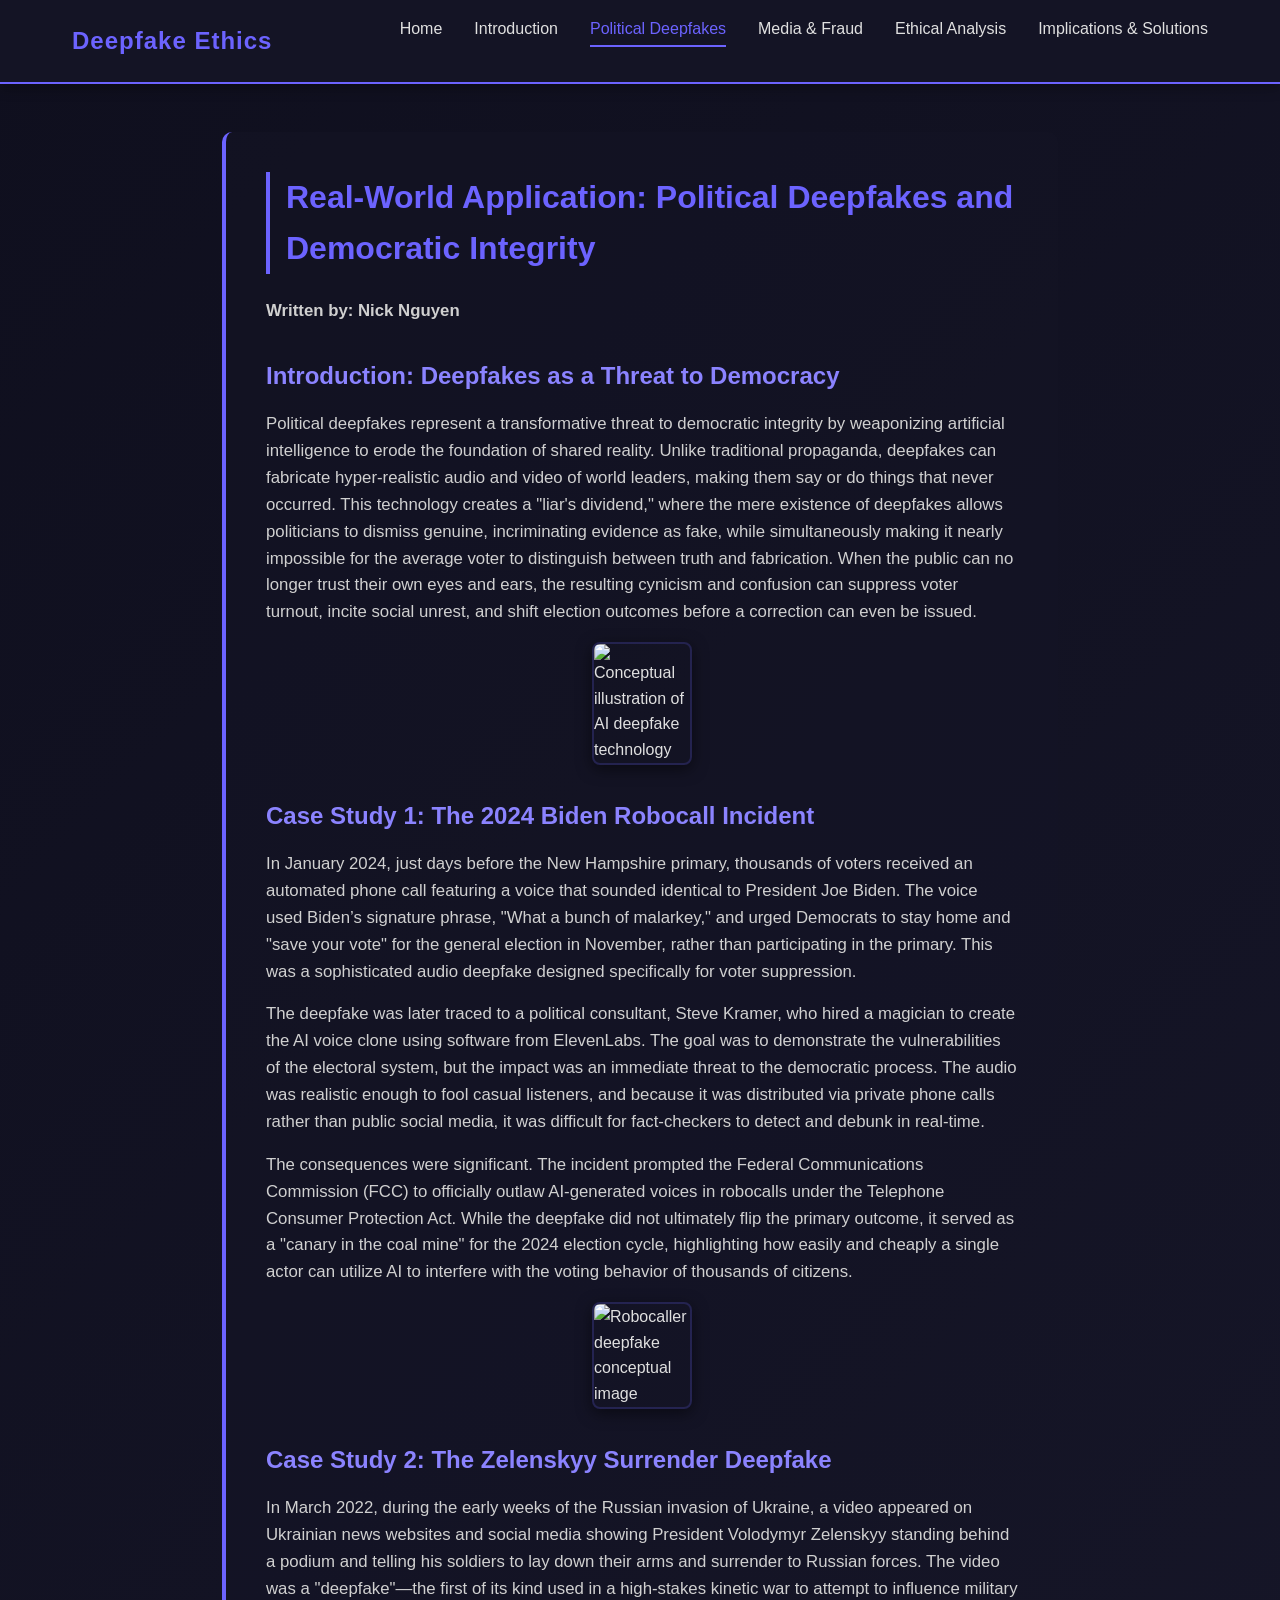
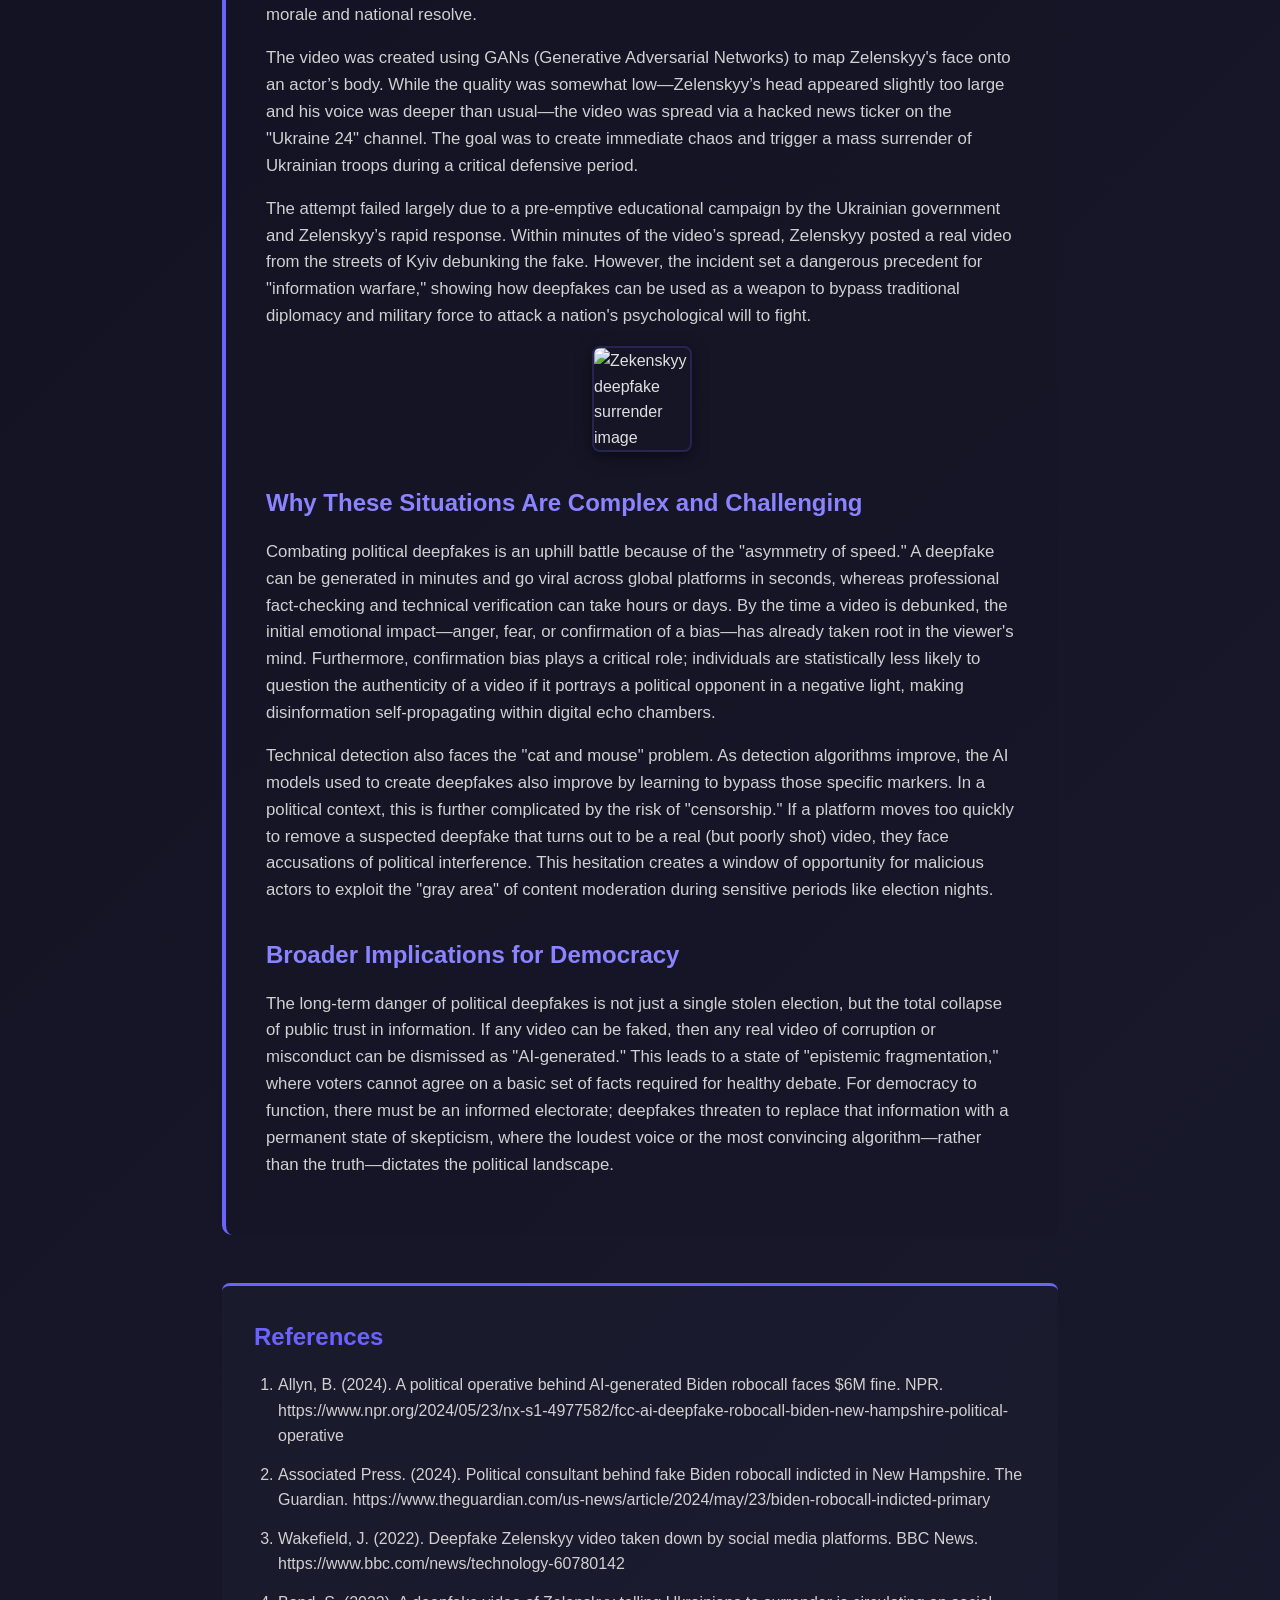
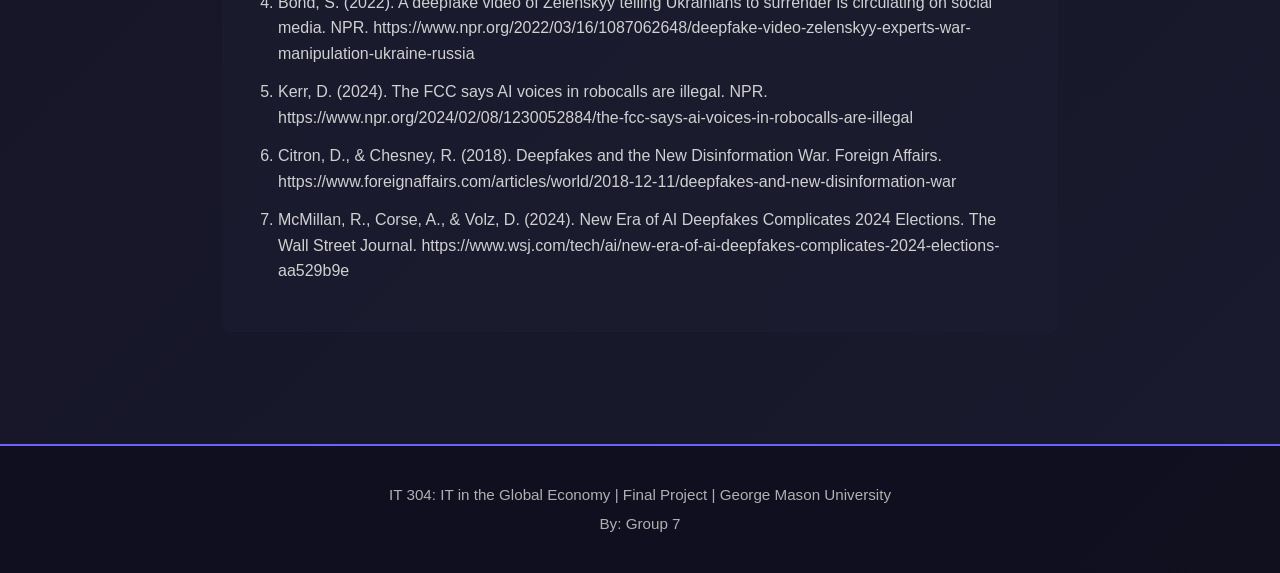
==== commit 6e97e44d: "Refactor image containers in application1.html Updated HTML structure by removing unnecessary div wr" ====
--- a/application1.html
+++ b/application1.html
@@ -29,7 +29,7 @@
             <h3>Introduction: Deepfakes as a Threat to Democracy</h3>
             <p>Political deepfakes represent a transformative threat to democratic integrity by weaponizing artificial intelligence to erode the foundation of shared reality. Unlike traditional propaganda, deepfakes can fabricate hyper-realistic audio and video of world leaders, making them say or do things that never occurred. This technology creates a "liar's dividend," where the mere existence of deepfakes allows politicians to dismiss genuine, incriminating evidence as fake, while simultaneously making it nearly impossible for the average voter to distinguish between truth and fabrication. When the public can no longer trust their own eyes and ears, the resulting cynicism and confusion can suppress voter turnout, incite social unrest, and shift election outcomes before a correction can even be issued.</p>
 
-            <div class="content-image">
+            <div>
                 <img src="https://media.istockphoto.com/id/2187770815/vector/victim-of-deepfake-technology-vector-illustration.jpg" alt="Conceptual illustration of AI deepfake technology" class="content-image" style="width:100px; display:block; margin:auto;">
             </div>
 
@@ -40,7 +40,7 @@
 
             <p>The consequences were significant. The incident prompted the Federal Communications Commission (FCC) to officially outlaw AI-generated voices in robocalls under the Telephone Consumer Protection Act. While the deepfake did not ultimately flip the primary outcome, it served as a "canary in the coal mine" for the 2024 election cycle, highlighting how easily and cheaply a single actor can utilize AI to interfere with the voting behavior of thousands of citizens.</p>
 
-            <div class="content-image">
+            <div>
                 <img src="https://images.wsj.net/im-925649/?width=2000&height=1000" alt="Robocaller deepfake conceptual image" class="content-image" style="width:100px; display:block; margin:auto;">
             </div>
 
@@ -51,7 +51,7 @@
 
             <p>The attempt failed largely due to a pre-emptive educational campaign by the Ukrainian government and Zelenskyy’s rapid response. Within minutes of the video’s spread, Zelenskyy posted a real video from the streets of Kyiv debunking the fake. However, the incident set a dangerous precedent for "information warfare," showing how deepfakes can be used as a weapon to bypass traditional diplomacy and military force to attack a nation's psychological will to fight.</p>
 
-            <div class="content-image">
+            <div>
                 <img src="https://media.npr.org/assets/img/2022/03/16/ap22075658789685_custom-efed88467b8f024adeeb8844cbaef3b75f329f14.jpg" alt="Zekenskyy deepfake surrender image" class="content-image" style="width:100px; display:block; margin:auto;">
             </div>
 
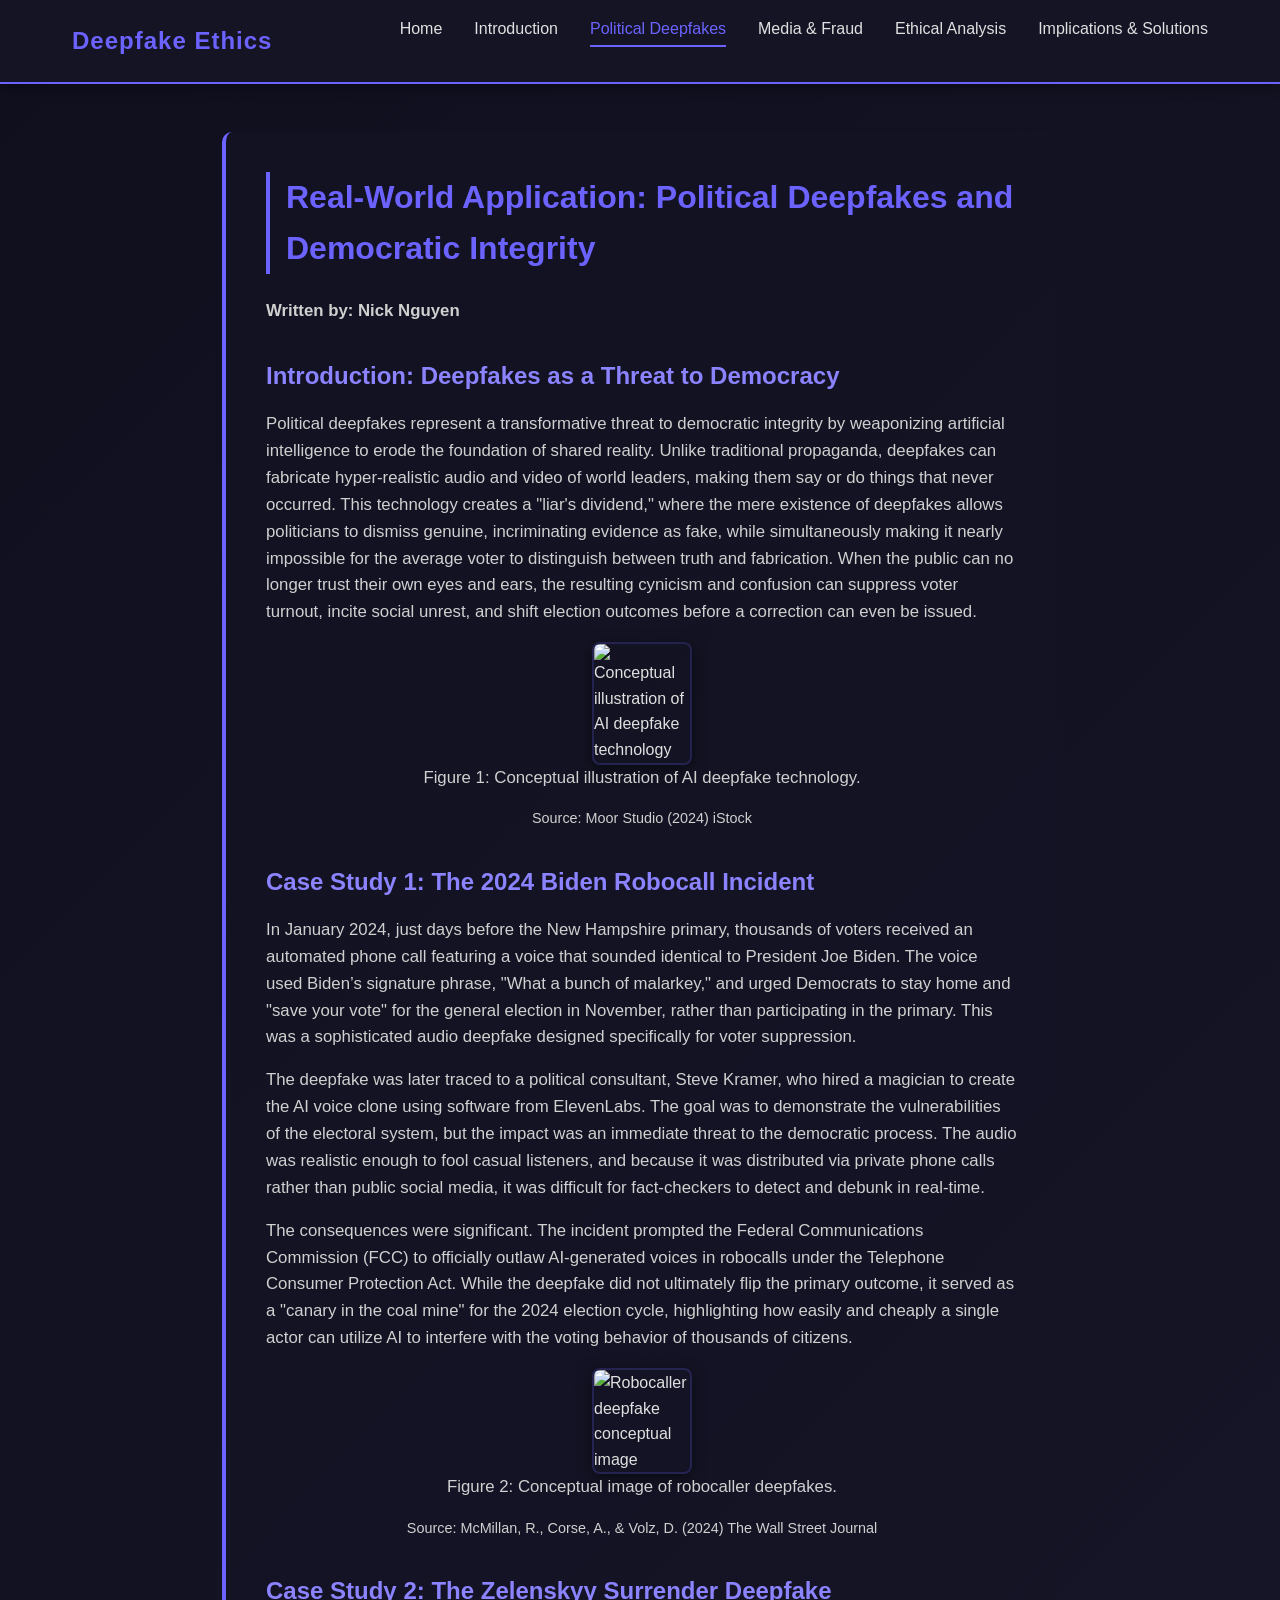
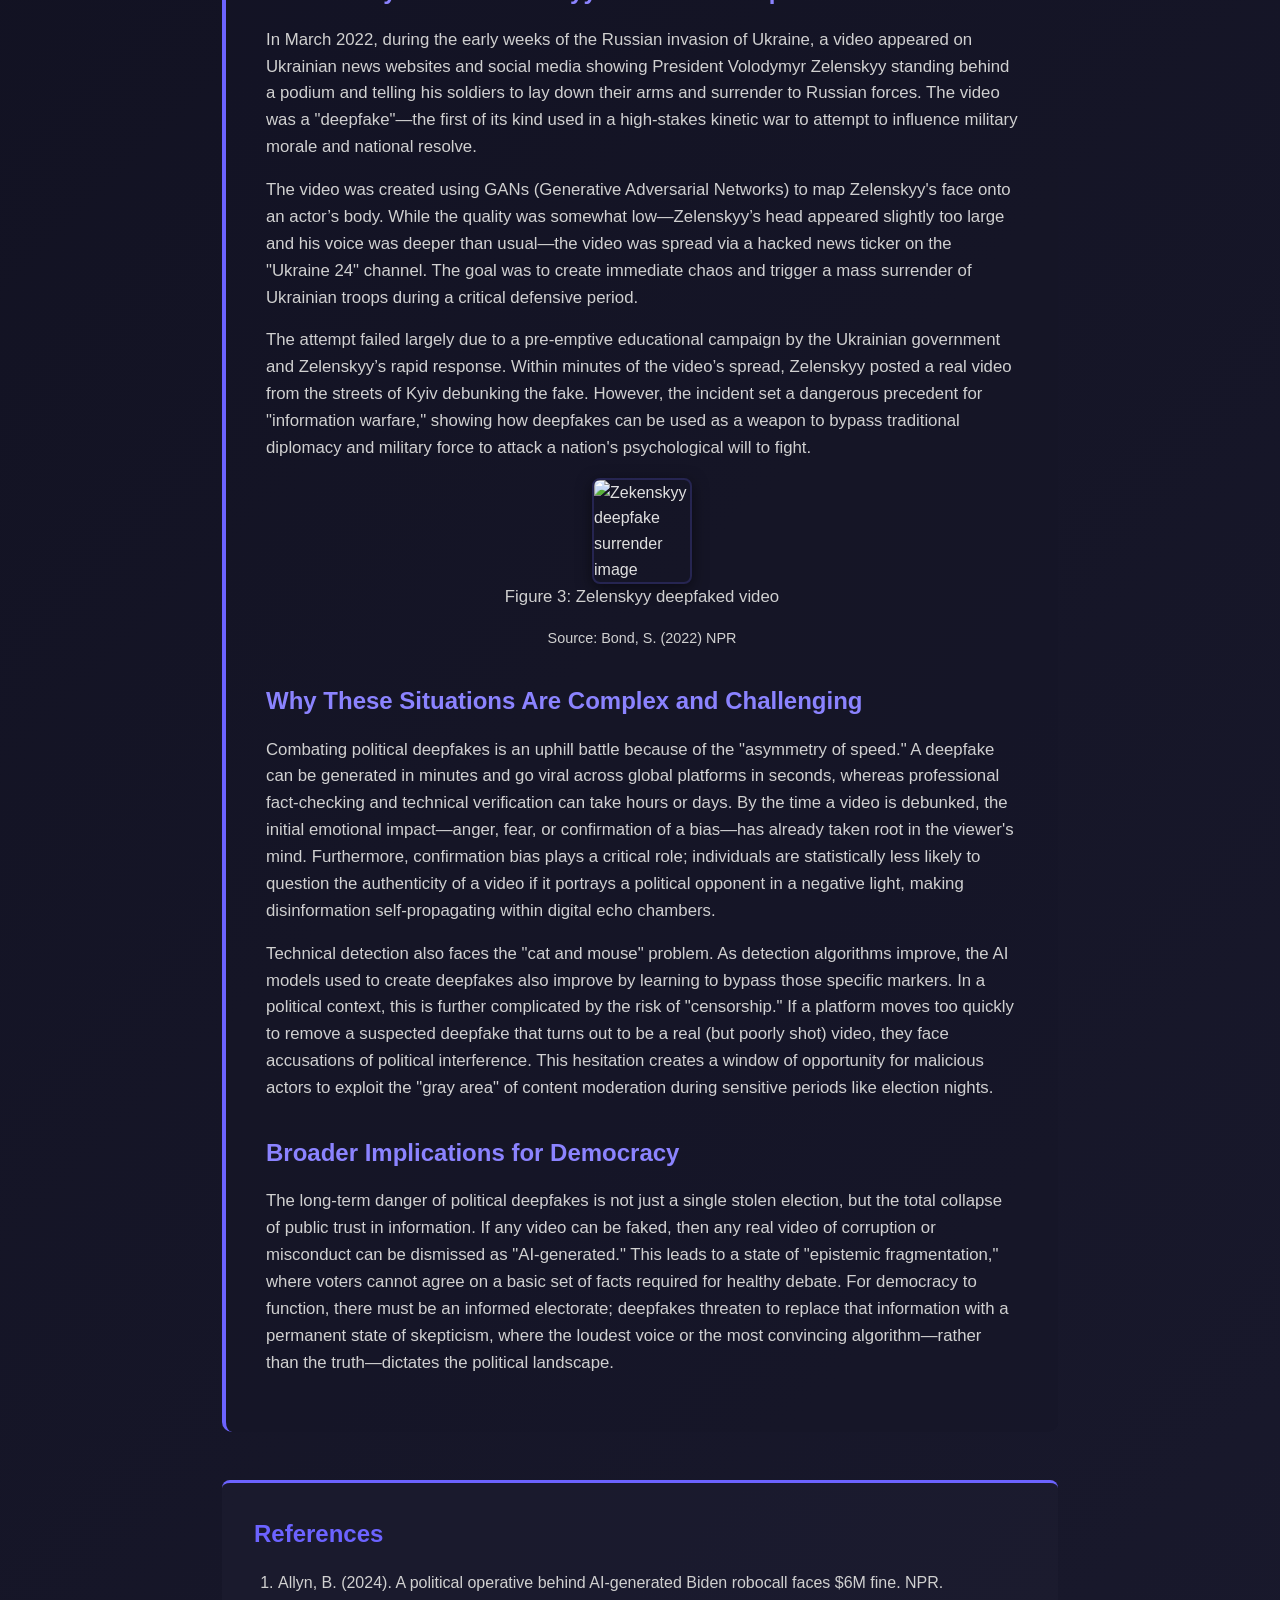
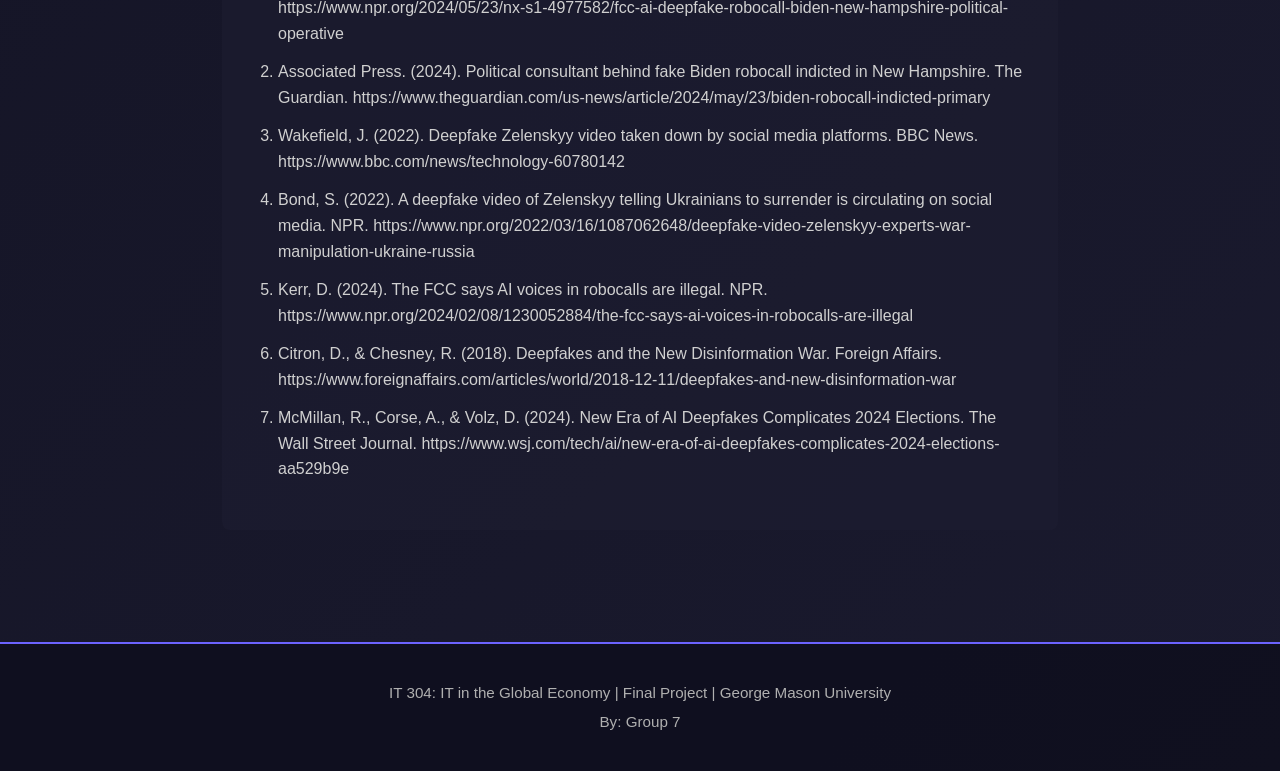
==== commit bf01eeb3: "Enhance application1.html with sources and image fixes Added figures and sources for deepfake case s" ====
--- a/application1.html
+++ b/application1.html
@@ -31,6 +31,8 @@
 
             <div>
                 <img src="https://media.istockphoto.com/id/2187770815/vector/victim-of-deepfake-technology-vector-illustration.jpg" alt="Conceptual illustration of AI deepfake technology" class="content-image" style="width:100px; display:block; margin:auto;">
+                <p style="text-align:center;">Figure 1: Conceptual illustration of AI deepfake technology.</p>
+                <p style="text-align:center; font-size: 0.9em;">Source: Moor Studio (2024) iStock</p>
             </div>
 
             <h3>Case Study 1: The 2024 Biden Robocall Incident</h3>
@@ -42,6 +44,8 @@
 
             <div>
                 <img src="https://images.wsj.net/im-925649/?width=2000&height=1000" alt="Robocaller deepfake conceptual image" class="content-image" style="width:100px; display:block; margin:auto;">
+                <p style="text-align:center;">Figure 2: Conceptual image of robocaller deepfakes.</p>
+                <p style="text-align:center; font-size: 0.9em;">Source: McMillan, R., Corse, A., & Volz, D. (2024) The Wall Street Journal</p>
             </div>
 
             <h3>Case Study 2: The Zelenskyy Surrender Deepfake</h3>
@@ -53,6 +57,8 @@
 
             <div>
                 <img src="https://media.npr.org/assets/img/2022/03/16/ap22075658789685_custom-efed88467b8f024adeeb8844cbaef3b75f329f14.jpg" alt="Zekenskyy deepfake surrender image" class="content-image" style="width:100px; display:block; margin:auto;">
+                <p style="text-align:center;">Figure 3: Zelenskyy deepfaked video</p>
+                <p style="text-align:center; font-size: 0.9em;">Source: Bond, S. (2022) NPR</p>
             </div>
 
             <h3>Why These Situations Are Complex and Challenging</h3>
